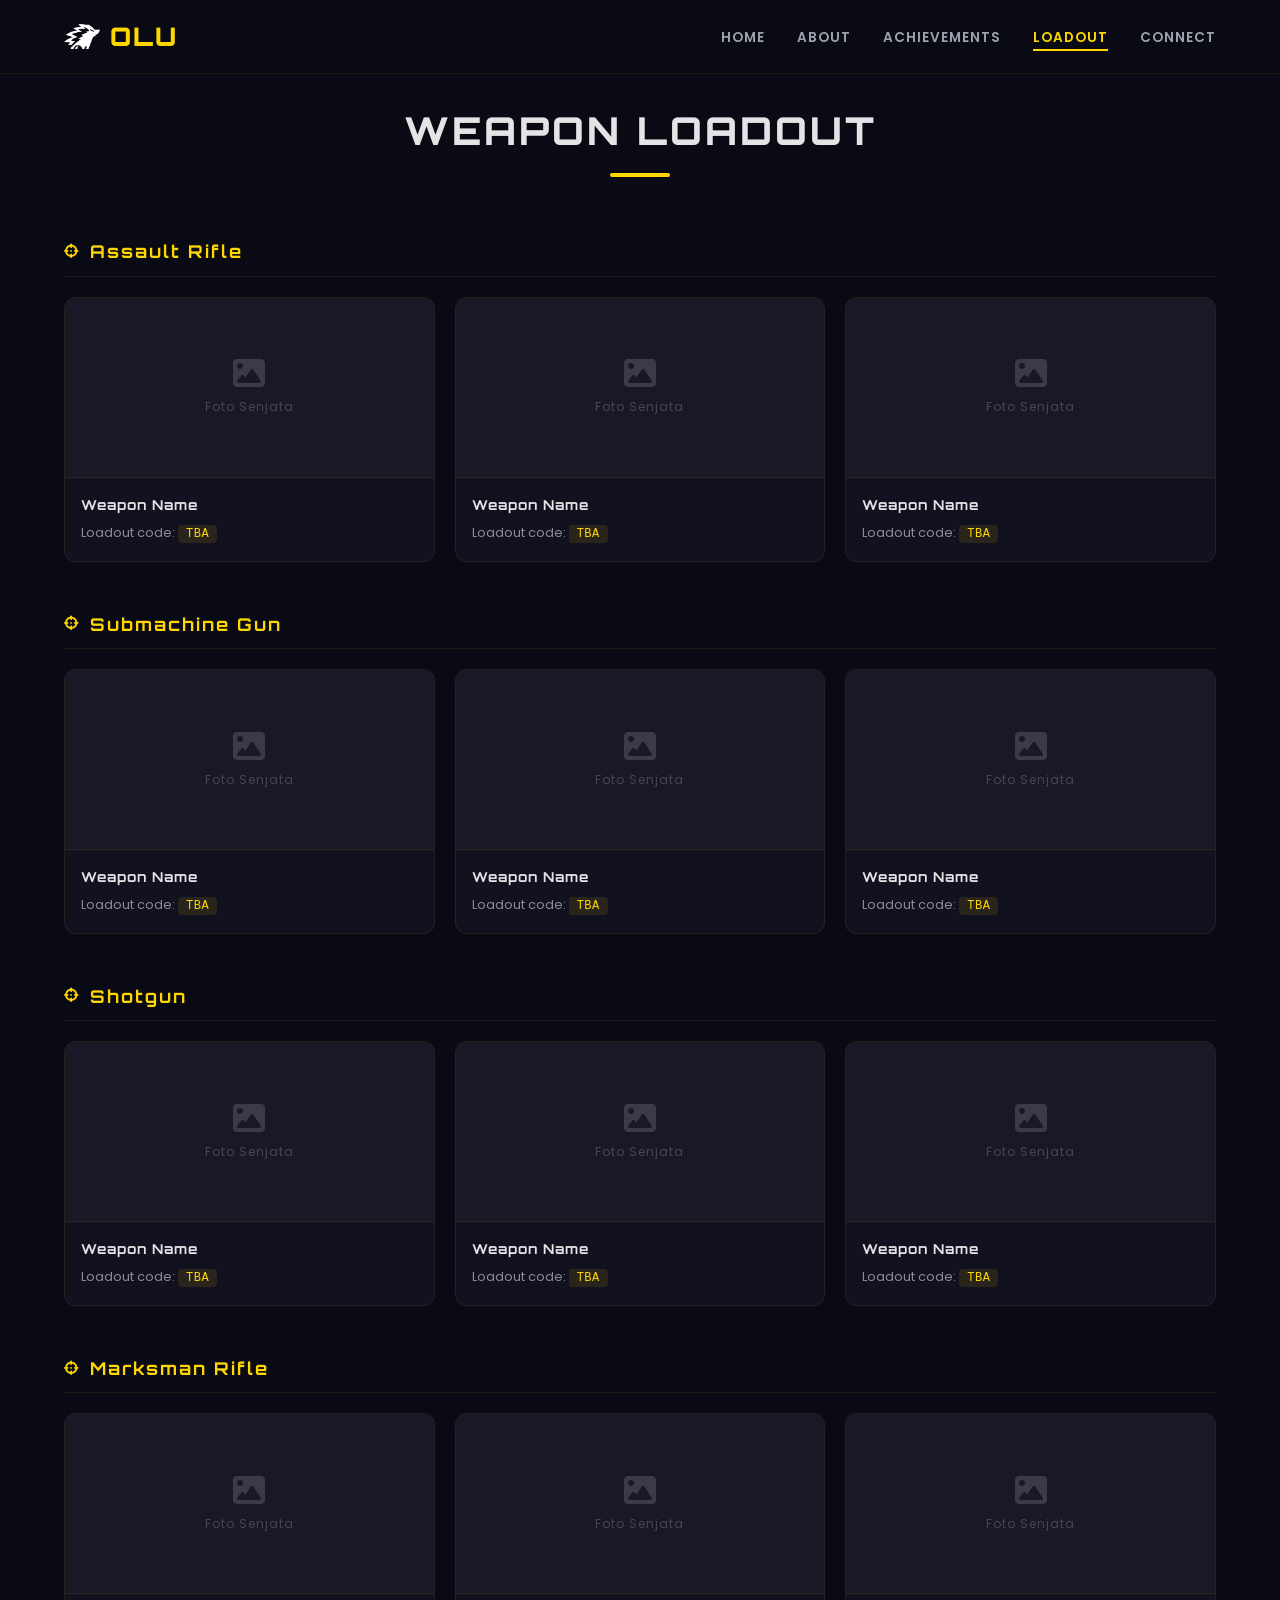
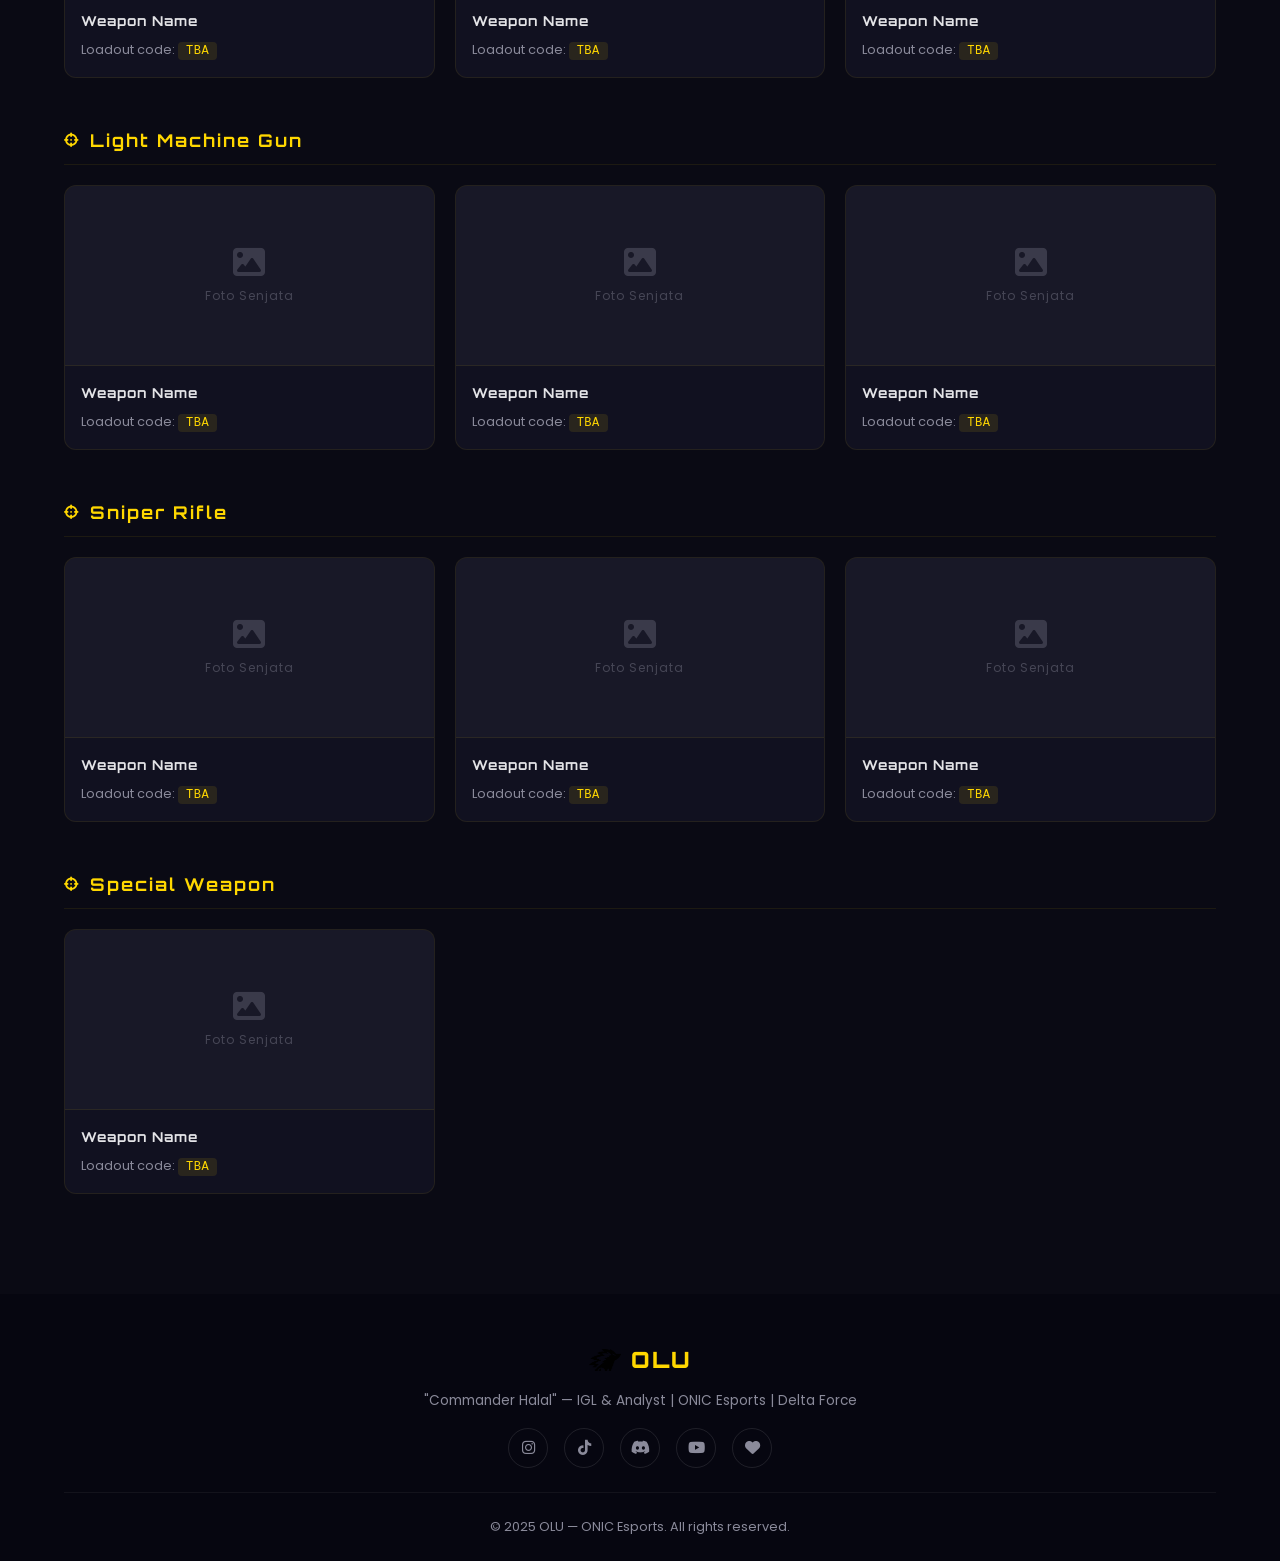
==== loadout.html @ 9ab3278d "refactor: split single-page into multi-page website - index.html: Home (hero section only) - about.h" ====
<!DOCTYPE html>
<html lang="id">
<head>
    <meta charset="UTF-8">
    <meta name="viewport" content="width=device-width, initial-scale=1.0">
    <title>Weapon Loadout — OLU | ONIC Esports</title>
    <meta name="description" content="Weapon loadout dan setup senjata OLU — Pro Player Delta Force dari ONIC Esports.">
    <link rel="preconnect" href="https://fonts.googleapis.com">
    <link rel="preconnect" href="https://fonts.gstatic.com" crossorigin>
    <link href="https://fonts.googleapis.com/css2?family=Poppins:wght@300;400;500;600;700;800;900&family=Orbitron:wght@400;500;600;700;800;900&display=swap" rel="stylesheet">
    <link rel="stylesheet" href="https://cdnjs.cloudflare.com/ajax/libs/font-awesome/6.5.1/css/all.min.css">
    <link rel="stylesheet" href="style.css">
</head>
<body>

    <!-- Navigation -->
    <nav class="navbar scrolled" id="navbar">
        <div class="nav-container">
            <a href="index.html" class="nav-logo">
                <img src="assets/onic-logo.png" alt="ONIC" class="nav-logo-img">
                <span class="logo-text">OLU</span>
            </a>
            <ul class="nav-links" id="navLinks">
                <li><a href="index.html">HOME</a></li>
                <li><a href="about.html">ABOUT</a></li>
                <li><a href="achievements.html">ACHIEVEMENTS</a></li>
                <li><a href="loadout.html" class="active">LOADOUT</a></li>
                <li><a href="connect.html">CONNECT</a></li>
            </ul>
            <button class="nav-toggle" id="navToggle" aria-label="Toggle menu">
                <i class="fas fa-bars"></i>
            </button>
        </div>
    </nav>

    <!-- Particle Background -->
    <canvas id="particles"></canvas>

    <!-- Loadout Section -->
    <section class="section-light page-section" id="loadout">
        <div class="container">
            <div class="section-header">
                <h2>WEAPON LOADOUT</h2>
                <div class="section-line"></div>
            </div>

            <!-- Assault Rifle -->
            <div class="loadout-category">
                <h3 class="category-title"><i class="fas fa-crosshairs"></i> Assault Rifle</h3>
                <div class="loadout-grid">
                    <div class="weapon-card">
                        <div class="weapon-img-placeholder"><i class="fas fa-image"></i><span>Foto Senjata</span></div>
                        <div class="weapon-info">
                            <h4>Weapon Name</h4>
                            <p class="weapon-code">Loadout code: <code>TBA</code></p>
                        </div>
                    </div>
                    <div class="weapon-card">
                        <div class="weapon-img-placeholder"><i class="fas fa-image"></i><span>Foto Senjata</span></div>
                        <div class="weapon-info">
                            <h4>Weapon Name</h4>
                            <p class="weapon-code">Loadout code: <code>TBA</code></p>
                        </div>
                    </div>
                    <div class="weapon-card">
                        <div class="weapon-img-placeholder"><i class="fas fa-image"></i><span>Foto Senjata</span></div>
                        <div class="weapon-info">
                            <h4>Weapon Name</h4>
                            <p class="weapon-code">Loadout code: <code>TBA</code></p>
                        </div>
                    </div>
                </div>
            </div>

            <!-- Submachine Gun -->
            <div class="loadout-category">
                <h3 class="category-title"><i class="fas fa-crosshairs"></i> Submachine Gun</h3>
                <div class="loadout-grid">
                    <div class="weapon-card">
                        <div class="weapon-img-placeholder"><i class="fas fa-image"></i><span>Foto Senjata</span></div>
                        <div class="weapon-info">
                            <h4>Weapon Name</h4>
                            <p class="weapon-code">Loadout code: <code>TBA</code></p>
                        </div>
                    </div>
                    <div class="weapon-card">
                        <div class="weapon-img-placeholder"><i class="fas fa-image"></i><span>Foto Senjata</span></div>
                        <div class="weapon-info">
                            <h4>Weapon Name</h4>
                            <p class="weapon-code">Loadout code: <code>TBA</code></p>
                        </div>
                    </div>
                    <div class="weapon-card">
                        <div class="weapon-img-placeholder"><i class="fas fa-image"></i><span>Foto Senjata</span></div>
                        <div class="weapon-info">
                            <h4>Weapon Name</h4>
                            <p class="weapon-code">Loadout code: <code>TBA</code></p>
                        </div>
                    </div>
                </div>
            </div>

            <!-- Shotgun -->
            <div class="loadout-category">
                <h3 class="category-title"><i class="fas fa-crosshairs"></i> Shotgun</h3>
                <div class="loadout-grid">
                    <div class="weapon-card">
                        <div class="weapon-img-placeholder"><i class="fas fa-image"></i><span>Foto Senjata</span></div>
                        <div class="weapon-info">
                            <h4>Weapon Name</h4>
                            <p class="weapon-code">Loadout code: <code>TBA</code></p>
                        </div>
                    </div>
                    <div class="weapon-card">
                        <div class="weapon-img-placeholder"><i class="fas fa-image"></i><span>Foto Senjata</span></div>
                        <div class="weapon-info">
                            <h4>Weapon Name</h4>
                            <p class="weapon-code">Loadout code: <code>TBA</code></p>
                        </div>
                    </div>
                    <div class="weapon-card">
                        <div class="weapon-img-placeholder"><i class="fas fa-image"></i><span>Foto Senjata</span></div>
                        <div class="weapon-info">
                            <h4>Weapon Name</h4>
                            <p class="weapon-code">Loadout code: <code>TBA</code></p>
                        </div>
                    </div>
                </div>
            </div>

            <!-- Marksman Rifle -->
            <div class="loadout-category">
                <h3 class="category-title"><i class="fas fa-crosshairs"></i> Marksman Rifle</h3>
                <div class="loadout-grid">
                    <div class="weapon-card">
                        <div class="weapon-img-placeholder"><i class="fas fa-image"></i><span>Foto Senjata</span></div>
                        <div class="weapon-info">
                            <h4>Weapon Name</h4>
                            <p class="weapon-code">Loadout code: <code>TBA</code></p>
                        </div>
                    </div>
                    <div class="weapon-card">
                        <div class="weapon-img-placeholder"><i class="fas fa-image"></i><span>Foto Senjata</span></div>
                        <div class="weapon-info">
                            <h4>Weapon Name</h4>
                            <p class="weapon-code">Loadout code: <code>TBA</code></p>
                        </div>
                    </div>
                    <div class="weapon-card">
                        <div class="weapon-img-placeholder"><i class="fas fa-image"></i><span>Foto Senjata</span></div>
                        <div class="weapon-info">
                            <h4>Weapon Name</h4>
                            <p class="weapon-code">Loadout code: <code>TBA</code></p>
                        </div>
                    </div>
                </div>
            </div>

            <!-- Light Machine Gun -->
            <div class="loadout-category">
                <h3 class="category-title"><i class="fas fa-crosshairs"></i> Light Machine Gun</h3>
                <div class="loadout-grid">
                    <div class="weapon-card">
                        <div class="weapon-img-placeholder"><i class="fas fa-image"></i><span>Foto Senjata</span></div>
                        <div class="weapon-info">
                            <h4>Weapon Name</h4>
                            <p class="weapon-code">Loadout code: <code>TBA</code></p>
                        </div>
                    </div>
                    <div class="weapon-card">
                        <div class="weapon-img-placeholder"><i class="fas fa-image"></i><span>Foto Senjata</span></div>
                        <div class="weapon-info">
                            <h4>Weapon Name</h4>
                            <p class="weapon-code">Loadout code: <code>TBA</code></p>
                        </div>
                    </div>
                    <div class="weapon-card">
                        <div class="weapon-img-placeholder"><i class="fas fa-image"></i><span>Foto Senjata</span></div>
                        <div class="weapon-info">
                            <h4>Weapon Name</h4>
                            <p class="weapon-code">Loadout code: <code>TBA</code></p>
                        </div>
                    </div>
                </div>
            </div>

            <!-- Sniper Rifle -->
            <div class="loadout-category">
                <h3 class="category-title"><i class="fas fa-crosshairs"></i> Sniper Rifle</h3>
                <div class="loadout-grid">
                    <div class="weapon-card">
                        <div class="weapon-img-placeholder"><i class="fas fa-image"></i><span>Foto Senjata</span></div>
                        <div class="weapon-info">
                            <h4>Weapon Name</h4>
                            <p class="weapon-code">Loadout code: <code>TBA</code></p>
                        </div>
                    </div>
                    <div class="weapon-card">
                        <div class="weapon-img-placeholder"><i class="fas fa-image"></i><span>Foto Senjata</span></div>
                        <div class="weapon-info">
                            <h4>Weapon Name</h4>
                            <p class="weapon-code">Loadout code: <code>TBA</code></p>
                        </div>
                    </div>
                    <div class="weapon-card">
                        <div class="weapon-img-placeholder"><i class="fas fa-image"></i><span>Foto Senjata</span></div>
                        <div class="weapon-info">
                            <h4>Weapon Name</h4>
                            <p class="weapon-code">Loadout code: <code>TBA</code></p>
                        </div>
                    </div>
                </div>
            </div>

            <!-- Special Weapon -->
            <div class="loadout-category">
                <h3 class="category-title"><i class="fas fa-crosshairs"></i> Special Weapon</h3>
                <div class="loadout-grid">
                    <div class="weapon-card">
                        <div class="weapon-img-placeholder"><i class="fas fa-image"></i><span>Foto Senjata</span></div>
                        <div class="weapon-info">
                            <h4>Weapon Name</h4>
                            <p class="weapon-code">Loadout code: <code>TBA</code></p>
                        </div>
                    </div>
                    <div class="weapon-card">
                        <div class="weapon-img-placeholder"><i class="fas fa-image"></i><span>Foto Senjata</span></div>
                        <div class="weapon-info">
                            <h4>Weapon Name</h4>
                            <p class="weapon-code">Loadout code: <code>TBA</code></p>
                        </div>
                    </div>
                    <div class="weapon-card">
                        <div class="weapon-img-placeholder"><i class="fas fa-image"></i><span>Foto Senjata</span></div>
                        <div class="weapon-info">
                            <h4>Weapon Name</h4>
                            <p class="weapon-code">Loadout code: <code>TBA</code></p>
                        </div>
                    </div>
                </div>
            </div>

        </div>
    </section>

    <!-- Footer -->
    <footer class="footer">
        <div class="container">
            <div class="footer-content">
                <div class="footer-logo">
                    <img src="assets/onic-logo.png" alt="ONIC" class="footer-logo-img">
                    <span>OLU</span>
                </div>
                <p>"Commander Halal" &mdash; IGL & Analyst | ONIC Esports | Delta Force</p>
                <div class="footer-socials">
                    <a href="https://www.instagram.com/itzzzolu?utm_source=ig_web_button_share_sheet&igsh=ZDNlZDc0MzIxNw==" target="_blank" aria-label="Instagram"><i class="fab fa-instagram"></i></a>
                    <a href="https://www.tiktok.com/@itzzzolu?is_from_webapp=1&sender_device=pc" target="_blank" aria-label="TikTok"><i class="fab fa-tiktok"></i></a>
                    <a href="https://discord.com/invite/6esqP75z" target="_blank" aria-label="Discord"><i class="fab fa-discord"></i></a>
                    <a href="https://www.youtube.com/@itzzzOLu" target="_blank" aria-label="YouTube"><i class="fab fa-youtube"></i></a>
                    <a href="https://saweria.co/ItzzzOLU" target="_blank" aria-label="Saweria"><i class="fas fa-heart"></i></a>
                </div>
            </div>
            <div class="footer-bottom">
                <p>&copy; 2025 OLU — ONIC Esports. All rights reserved.</p>
            </div>
        </div>
    </footer>

    <script src="script.js"></script>
</body>
</html>
---- style.css ----
/* ============================================
   OLU — Pro Player Profile Website
   Theme: ONIC Esports (Rubrash-style layout)
   ============================================ */

:root {
    --primary: #FFD700;
    --primary-dark: #DAA520;
    --secondary: #FFA500;
    --dark: #0a0a14;
    --darker: #060610;
    --dark-card: #111120;
    --dark-card-hover: #16162a;
    --light: #0e0e1a;
    --white: #e4e4e7;
    --text-dark: #e4e4e7;
    --text-light: #e4e4e7;
    --text-muted: #9ca3af;
    --text-muted-light: #8a8a9a;
    --border-subtle: rgba(255, 215, 0, 0.08);
}

* {
    margin: 0;
    padding: 0;
    box-sizing: border-box;
}

html {
    scroll-behavior: smooth;
    scroll-padding-top: 70px;
}

body {
    font-family: 'Poppins', sans-serif;
    color: var(--text-dark);
    overflow-x: hidden;
    line-height: 1.6;
    background: var(--dark);
}

/* Particle Canvas */
#particles {
    position: fixed;
    top: 0;
    left: 0;
    width: 100%;
    height: 100%;
    z-index: 0;
    pointer-events: none;
}

a {
    text-decoration: none;
    color: inherit;
}

.container {
    max-width: 1200px;
    margin: 0 auto;
    padding: 0 24px;
}

.text-primary {
    color: var(--primary);
}

/* ============================================
   Navbar
   ============================================ */
.navbar {
    position: fixed;
    top: 0;
    left: 0;
    width: 100%;
    z-index: 1000;
    padding: 16px 0;
    background: rgba(10, 10, 20, 0.9);
    backdrop-filter: blur(10px);
    border-bottom: 1px solid var(--border-subtle);
    transition: all 0.3s ease;
}

.navbar.scrolled {
    padding: 10px 0;
    box-shadow: 0 2px 20px rgba(0,0,0,0.4);
}

.nav-container {
    max-width: 1200px;
    margin: 0 auto;
    padding: 0 24px;
    display: flex;
    align-items: center;
    justify-content: space-between;
}

.nav-logo {
    display: flex;
    align-items: center;
    gap: 10px;
}

.nav-logo-img {
    width: 36px;
    height: 36px;
    object-fit: contain;
    filter: brightness(5) invert(1) hue-rotate(180deg);
}

.logo-text {
    font-family: 'Orbitron', sans-serif;
    font-size: 1.6rem;
    font-weight: 900;
    color: var(--primary);
    letter-spacing: 2px;
}

.nav-links {
    display: flex;
    list-style: none;
    gap: 32px;
}

.nav-links a {
    font-size: 0.85rem;
    font-weight: 600;
    color: var(--text-muted);
    letter-spacing: 1px;
    transition: color 0.3s ease;
    position: relative;
    padding-bottom: 4px;
}

.nav-links a::after {
    content: '';
    position: absolute;
    bottom: 0;
    left: 0;
    width: 0;
    height: 2px;
    background: var(--primary);
    transition: width 0.3s ease;
}

.nav-links a:hover,
.nav-links a.active {
    color: var(--primary);
}

.nav-links a:hover::after,
.nav-links a.active::after {
    width: 100%;
}

.nav-toggle {
    display: none;
    background: none;
    border: none;
    font-size: 1.4rem;
    color: var(--text-light);
    cursor: pointer;
}

/* Page section top padding for non-hero pages */
.page-section {
    padding-top: 100px !important;
    min-height: calc(100vh - 200px);
}

/* ============================================
   Hero Section (Rubrash-style)
   ============================================ */
.hero {
    position: relative;
    min-height: 100vh;
    background: transparent;
    overflow: hidden;
    display: flex;
    align-items: center;
    z-index: 1;
}

.hero-inner {
    max-width: 1200px;
    margin: 0 auto;
    padding: 100px 24px 60px;
    display: flex;
    align-items: center;
    justify-content: space-between;
    gap: 40px;
    position: relative;
    z-index: 1;
    width: 100%;
}

.hero-text {
    flex: 1;
    max-width: 580px;
}

.hero-logos {
    display: flex;
    align-items: center;
    gap: 12px;
    margin-bottom: 24px;
}

.hero-logo-small {
    height: 44px;
    width: auto;
    object-fit: contain;
}

.hero-logo-small.onic {
    filter: brightness(3) drop-shadow(0 0 10px rgba(255, 215, 0, 0.5));
}

.hero-logo-small.df {
    filter: hue-rotate(90deg) brightness(1.3) drop-shadow(0 0 8px rgba(0, 255, 100, 0.3));
}

.hero-logo-x {
    font-size: 1.2rem;
    font-weight: 300;
    color: var(--text-muted);
}

.hero-text h1 {
    font-size: clamp(2.5rem, 5vw, 4rem);
    font-weight: 800;
    color: var(--text-light);
    line-height: 1.1;
    margin-bottom: 8px;
}

.hero-text h2 {
    font-size: clamp(1.2rem, 2.5vw, 1.8rem);
    font-weight: 500;
    color: var(--text-muted);
    margin-bottom: 16px;
    min-height: 2.4rem;
}

.cursor {
    animation: blink 0.7s infinite;
    color: var(--primary);
    font-weight: 300;
}

@keyframes blink {
    0%, 100% { opacity: 1; }
    50% { opacity: 0; }
}

.hero-tagline {
    font-size: 1rem;
    color: var(--text-muted);
    margin-bottom: 32px;
    font-style: italic;
}

.hero-buttons {
    display: flex;
    gap: 16px;
    flex-wrap: wrap;
}

.btn {
    font-family: 'Poppins', sans-serif;
    font-size: 0.85rem;
    font-weight: 600;
    letter-spacing: 1.5px;
    padding: 14px 32px;
    border-radius: 50px;
    cursor: pointer;
    transition: all 0.3s ease;
    border: 2px solid transparent;
    display: inline-flex;
    align-items: center;
    gap: 8px;
}

.btn-primary {
    background: var(--primary);
    color: var(--dark);
    border-color: var(--primary);
}

.btn-primary:hover {
    background: transparent;
    border-color: var(--primary);
    color: var(--primary);
    transform: translateY(-2px);
    box-shadow: 0 8px 25px rgba(255, 215, 0, 0.2);
}

.btn-outline {
    background: transparent;
    color: var(--text-light);
    border-color: rgba(255,255,255,0.2);
}

.btn-outline:hover {
    background: var(--primary);
    color: var(--dark);
    border-color: var(--primary);
    transform: translateY(-2px);
}

.hero-image {
    flex: 1;
    max-width: 500px;
    position: relative;
}

.hero-image img {
    width: 100%;
    height: auto;
    border-radius: 20px;
    box-shadow: 0 20px 60px rgba(0,0,0,0.5);
    object-fit: cover;
    border: 1px solid var(--border-subtle);
}

.hero-image.no-frame img {
    border-radius: 0;
    box-shadow: none;
    border: none;
    filter: drop-shadow(0 10px 30px rgba(0,0,0,0.5));
}

/* ============================================
   Section Headers
   ============================================ */
.section-header {
    text-align: center;
    margin-bottom: 60px;
}

.section-header h2 {
    font-family: 'Orbitron', sans-serif;
    font-size: clamp(1.8rem, 3vw, 2.5rem);
    font-weight: 800;
    letter-spacing: 3px;
    margin-bottom: 12px;
}

.section-header.light h2 {
    color: var(--text-light);
}

.section-line {
    width: 60px;
    height: 4px;
    background: var(--primary);
    margin: 0 auto;
    border-radius: 2px;
}

/* ============================================
   About Section (Rubrash-style)
   ============================================ */
.section-dark {
    background: var(--darker);
    padding: 100px 0;
    color: var(--text-light);
    position: relative;
    z-index: 1;
}

.about-container {
    display: flex;
    align-items: center;
    gap: 60px;
}

.about-left {
    flex: 0 0 420px;
}

.about-photo-card {
    position: relative;
    border-radius: 16px;
    overflow: hidden;
    box-shadow: 0 20px 50px rgba(0,0,0,0.3);
}

.about-photo {
    width: 100%;
    height: 380px;
    object-fit: contain;
    display: block;
    background: linear-gradient(180deg, rgba(255, 215, 0, 0.05) 0%, transparent 60%);
    transition: transform 0.5s ease;
}

.about-photo-card:hover .about-photo {
    transform: scale(1.03);
}

.skills-overlay {
    background: rgba(15, 15, 26, 0.95);
    padding: 24px;
}

.skills-overlay h3 {
    font-family: 'Orbitron', sans-serif;
    font-size: 0.9rem;
    font-weight: 700;
    letter-spacing: 3px;
    color: var(--primary);
    margin-bottom: 20px;
}

.skill-item {
    margin-bottom: 14px;
}

.skill-item:last-child {
    margin-bottom: 0;
}

.skill-info {
    display: flex;
    justify-content: space-between;
    margin-bottom: 6px;
}

.skill-info span {
    font-size: 0.75rem;
    font-weight: 600;
    letter-spacing: 1px;
    color: var(--text-muted-light);
}

.skill-bar {
    width: 100%;
    height: 6px;
    background: rgba(255,255,255,0.1);
    border-radius: 3px;
    overflow: hidden;
}

.skill-fill {
    height: 100%;
    background: linear-gradient(90deg, var(--primary), var(--secondary));
    border-radius: 3px;
    width: 0;
    transition: width 1.5s ease;
}

.about-right {
    flex: 1;
}

.about-right h2 {
    font-family: 'Orbitron', sans-serif;
    font-size: 2.2rem;
    font-weight: 800;
    letter-spacing: 3px;
    color: var(--white);
    margin-bottom: 8px;
}

.about-right h3 {
    font-size: 1.1rem;
    font-weight: 500;
    color: var(--text-muted-light);
    margin-bottom: 24px;
}

.about-right p {
    font-size: 0.95rem;
    line-height: 1.8;
    color: var(--text-muted-light);
    margin-bottom: 16px;
}

.about-buttons {
    display: flex;
    gap: 16px;
    margin-top: 28px;
    flex-wrap: wrap;
}

.section-dark .btn-primary {
    background: var(--primary);
    color: var(--dark);
    border-color: var(--primary);
}

.section-dark .btn-primary:hover {
    background: transparent;
    color: var(--primary);
    border-color: var(--primary);
}

.section-dark .btn-outline {
    color: var(--text-light);
    border-color: var(--text-muted-light);
}

.section-dark .btn-outline:hover {
    background: var(--primary);
    color: var(--dark);
    border-color: var(--primary);
}

/* ============================================
   Achievements Section
   ============================================ */
.section-light {
    background: var(--dark);
    padding: 100px 0;
    color: var(--text-light);
    position: relative;
    z-index: 1;
}

.achievements-grid {
    display: grid;
    grid-template-columns: repeat(3, 1fr);
    gap: 30px;
}

.achievement-card {
    background: var(--dark-card);
    border: 1px solid var(--border-subtle);
    border-radius: 16px;
    padding: 40px 30px;
    text-align: center;
    box-shadow: 0 5px 30px rgba(0,0,0,0.2);
    transition: all 0.3s ease;
    position: relative;
    overflow: hidden;
}

.achievement-card::before {
    content: '';
    position: absolute;
    top: 0;
    left: 0;
    width: 100%;
    height: 4px;
    background: linear-gradient(90deg, var(--primary), var(--secondary));
    transform: scaleX(0);
    transition: transform 0.3s ease;
}

.achievement-card:hover::before {
    transform: scaleX(1);
}

.achievement-card:hover {
    transform: translateY(-8px);
    box-shadow: 0 15px 40px rgba(255, 215, 0, 0.08);
    border-color: rgba(255, 215, 0, 0.2);
}

.achievement-icon {
    width: 60px;
    height: 60px;
    display: flex;
    align-items: center;
    justify-content: center;
    background: rgba(255, 215, 0, 0.1);
    border-radius: 50%;
    margin: 0 auto 16px;
    font-size: 1.4rem;
    color: var(--primary-dark);
}

.achievement-badge {
    display: inline-block;
    font-size: 0.7rem;
    font-weight: 700;
    letter-spacing: 2px;
    padding: 4px 16px;
    border-radius: 50px;
    background: rgba(255, 215, 0, 0.15);
    color: var(--primary-dark);
    margin-bottom: 12px;
}

.achievement-badge.s2 {
    background: rgba(255, 165, 0, 0.15);
    color: #e67e22;
}

.achievement-badge.team {
    background: rgba(255, 215, 0, 0.08);
    color: var(--primary);
}

.achievement-card h3 {
    font-family: 'Orbitron', sans-serif;
    font-size: 1rem;
    font-weight: 700;
    letter-spacing: 2px;
    margin-bottom: 10px;
    color: var(--text-light);
}

.achievement-rank {
    font-family: 'Orbitron', sans-serif;
    font-size: 3.5rem;
    font-weight: 900;
    color: var(--primary-dark);
    line-height: 1;
    margin-bottom: 12px;
}

.achievement-rank sup {
    font-size: 1rem;
}

.achievement-team-logo {
    width: 70px;
    height: 70px;
    margin: 0 auto 12px;
}

.achievement-team-logo img {
    width: 100%;
    height: 100%;
    object-fit: contain;
}

.achievement-card p {
    font-size: 0.9rem;
    color: var(--text-muted-light);
    line-height: 1.6;
}

/* ============================================
   Role Section
   ============================================ */
.role-grid {
    display: grid;
    grid-template-columns: 1fr 1fr;
    gap: 30px;
}

.role-card {
    background: rgba(255,255,255,0.04);
    border: 1px solid rgba(255,255,255,0.08);
    border-radius: 16px;
    padding: 40px 32px;
    text-align: center;
    transition: all 0.3s ease;
}

.role-card:hover {
    border-color: rgba(255, 215, 0, 0.3);
    background: rgba(255, 215, 0, 0.04);
    transform: translateY(-6px);
}

.role-icon {
    width: 70px;
    height: 70px;
    display: flex;
    align-items: center;
    justify-content: center;
    background: rgba(255, 215, 0, 0.1);
    border-radius: 50%;
    margin: 0 auto 20px;
    font-size: 1.6rem;
    color: var(--primary);
}

.role-card h3 {
    font-family: 'Orbitron', sans-serif;
    font-size: 1.4rem;
    font-weight: 800;
    letter-spacing: 3px;
    color: var(--white);
    margin-bottom: 4px;
}

.role-subtitle {
    display: block;
    font-size: 0.8rem;
    font-weight: 600;
    color: var(--primary);
    letter-spacing: 2px;
    text-transform: uppercase;
    margin-bottom: 16px;
}

.role-card p {
    font-size: 0.95rem;
    color: var(--text-muted-light);
    line-height: 1.7;
    margin-bottom: 20px;
}

.role-tags {
    display: flex;
    flex-wrap: wrap;
    gap: 8px;
    justify-content: center;
}

.role-tags span {
    font-size: 0.75rem;
    font-weight: 600;
    letter-spacing: 1px;
    text-transform: uppercase;
    padding: 6px 16px;
    border-radius: 50px;
    border: 1px solid rgba(255,255,255,0.1);
    color: var(--text-muted-light);
    transition: all 0.3s ease;
}

.role-card:hover .role-tags span {
    border-color: rgba(255, 215, 0, 0.2);
    color: var(--primary);
}

/* ============================================
   Social Section
   ============================================ */
.socials-grid {
    display: grid;
    grid-template-columns: repeat(5, 1fr);
    gap: 20px;
}

.social-card {
    background: var(--dark-card);
    border: 1px solid var(--border-subtle);
    border-radius: 16px;
    padding: 36px 16px;
    text-align: center;
    box-shadow: 0 5px 20px rgba(0,0,0,0.2);
    transition: all 0.3s ease;
}

.social-card:hover {
    transform: translateY(-8px);
    box-shadow: 0 15px 40px rgba(255, 215, 0, 0.08);
    border-color: rgba(255, 215, 0, 0.2);
}

.social-card i {
    font-size: 2rem;
    margin-bottom: 12px;
    display: block;
}

.social-card:nth-child(1) i { color: #e4405f; }
.social-card:nth-child(2) i { color: #e4e4e7; }
.social-card:nth-child(3) i { color: #5865F2; }
.social-card:nth-child(4) i { color: #FF0000; }
.social-card:nth-child(5) i { color: #f59e0b; }

.social-card h3 {
    font-size: 0.85rem;
    font-weight: 700;
    letter-spacing: 1px;
    color: var(--text-light);
    margin-bottom: 4px;
}

.social-card p {
    font-size: 0.8rem;
    color: var(--text-muted);
}

/* ============================================
   Loadout Section
   ============================================ */
.loadout-category {
    margin-bottom: 48px;
}

.loadout-category:last-child {
    margin-bottom: 0;
}

.category-title {
    font-family: 'Orbitron', sans-serif;
    font-size: 1.1rem;
    font-weight: 700;
    letter-spacing: 2px;
    color: var(--primary);
    margin-bottom: 20px;
    display: flex;
    align-items: center;
    gap: 10px;
    padding-bottom: 10px;
    border-bottom: 1px solid var(--border-subtle);
}

.category-title i {
    font-size: 0.9rem;
}

.loadout-grid {
    display: grid;
    grid-template-columns: repeat(3, 1fr);
    gap: 20px;
}

.weapon-card {
    background: var(--dark-card);
    border: 1px solid var(--border-subtle);
    border-radius: 12px;
    overflow: hidden;
    transition: all 0.3s ease;
}

.weapon-card:hover {
    border-color: rgba(255, 215, 0, 0.25);
    transform: translateY(-4px);
    box-shadow: 0 10px 30px rgba(255, 215, 0, 0.06);
}

.weapon-img-placeholder {
    width: 100%;
    height: 180px;
    background: rgba(255, 255, 255, 0.03);
    display: flex;
    flex-direction: column;
    align-items: center;
    justify-content: center;
    gap: 8px;
    color: var(--text-muted-light);
    font-size: 0.8rem;
    border-bottom: 1px solid var(--border-subtle);
}

.weapon-img-placeholder i {
    font-size: 2rem;
    opacity: 0.3;
}

.weapon-img-placeholder span {
    opacity: 0.4;
    font-size: 0.75rem;
    letter-spacing: 1px;
}

.weapon-card img.weapon-img {
    width: 100%;
    height: 180px;
    object-fit: cover;
    border-bottom: 1px solid var(--border-subtle);
}

.weapon-info {
    padding: 16px;
}

.weapon-info h4 {
    font-family: 'Orbitron', sans-serif;
    font-size: 0.85rem;
    font-weight: 700;
    letter-spacing: 1px;
    color: var(--text-light);
    margin-bottom: 8px;
}

.weapon-code {
    font-size: 0.8rem;
    color: var(--text-muted-light);
}

.weapon-code code {
    background: rgba(255, 215, 0, 0.1);
    color: var(--primary);
    padding: 2px 8px;
    border-radius: 4px;
    font-family: 'Courier New', monospace;
    font-size: 0.75rem;
    letter-spacing: 0.5px;
}

/* ============================================
   Footer
   ============================================ */
.footer {
    background: var(--darker);
    padding: 48px 0 24px;
    color: var(--text-muted-light);
    position: relative;
    z-index: 1;
}

.footer-content {
    text-align: center;
    margin-bottom: 24px;
}

.footer-logo {
    display: inline-flex;
    align-items: center;
    gap: 10px;
    margin-bottom: 12px;
}

.footer-logo-img {
    width: 32px;
    height: 32px;
    object-fit: contain;
}

.footer-logo span {
    font-family: 'Orbitron', sans-serif;
    font-size: 1.4rem;
    font-weight: 900;
    color: var(--primary);
    letter-spacing: 2px;
}

.footer-content p {
    font-size: 0.85rem;
    margin-bottom: 16px;
}

.footer-socials {
    display: flex;
    justify-content: center;
    gap: 16px;
}

.footer-socials a {
    width: 40px;
    height: 40px;
    display: flex;
    align-items: center;
    justify-content: center;
    border: 1px solid rgba(255,255,255,0.1);
    border-radius: 50%;
    color: var(--text-muted-light);
    font-size: 0.95rem;
    transition: all 0.3s ease;
}

.footer-socials a:hover {
    border-color: var(--primary);
    color: var(--primary);
    transform: translateY(-3px);
}

.footer-bottom {
    text-align: center;
    padding-top: 24px;
    border-top: 1px solid rgba(255,255,255,0.05);
}

.footer-bottom p {
    font-size: 0.8rem;
    color: var(--text-muted-light);
}

/* ============================================
   Animations
   ============================================ */
@keyframes fadeInUp {
    from { opacity: 0; transform: translateY(30px); }
    to { opacity: 1; transform: translateY(0); }
}

@keyframes fadeInLeft {
    from { opacity: 0; transform: translateX(-30px); }
    to { opacity: 1; transform: translateX(0); }
}

@keyframes fadeInRight {
    from { opacity: 0; transform: translateX(30px); }
    to { opacity: 1; transform: translateX(0); }
}

.hero-text {
    animation: fadeInLeft 1s ease both;
}

.hero-image {
    animation: fadeInRight 1s ease 0.3s both;
}

/* Scroll reveal */
.achievement-card,
.role-card,
.social-card,
.about-photo-card,
.about-right,
.weapon-card {
    opacity: 0;
    transform: translateY(30px);
    transition: opacity 0.6s ease, transform 0.6s ease;
}

.achievement-card.visible,
.role-card.visible,
.social-card.visible,
.about-photo-card.visible,
.about-right.visible,
.weapon-card.visible {
    opacity: 1;
    transform: translateY(0);
}

/* ============================================
   Responsive Design
   ============================================ */
@media (max-width: 1024px) {
    .hero-inner {
        flex-direction: column;
        text-align: center;
        padding-top: 120px;
    }

    .hero-text {
        max-width: 100%;
    }

    .hero-logos {
        justify-content: center;
    }

    .hero-buttons {
        justify-content: center;
    }

    .hero-image {
        max-width: 400px;
    }

    .about-container {
        flex-direction: column;
    }

    .about-left {
        flex: none;
        width: 100%;
        max-width: 450px;
        margin: 0 auto;
    }

    .achievements-grid {
        grid-template-columns: repeat(2, 1fr);
    }

    .socials-grid {
        grid-template-columns: repeat(3, 1fr);
    }

    .loadout-grid {
        grid-template-columns: repeat(2, 1fr);
    }
}

@media (max-width: 768px) {
    .nav-links {
        display: none;
        position: fixed;
        top: 0;
        left: 0;
        width: 100%;
        height: 100vh;
        background: rgba(10, 10, 20, 0.98);
        flex-direction: column;
        justify-content: center;
        align-items: center;
        gap: 28px;
    }

    .nav-links.active {
        display: flex;
    }

    .nav-toggle {
        display: block;
        z-index: 1001;
    }

    .hero-inner {
        padding-top: 110px;
    }

    .hero-text h1 {
        font-size: 2.4rem;
    }

    .achievements-grid {
        grid-template-columns: 1fr;
    }

    .role-grid {
        grid-template-columns: 1fr;
    }

    .socials-grid {
        grid-template-columns: repeat(2, 1fr);
    }

    .loadout-grid {
        grid-template-columns: 1fr;
    }

    .about-left {
        flex: none;
        width: 100%;
    }
}

@media (max-width: 480px) {
    .socials-grid {
        grid-template-columns: 1fr 1fr;
    }

    .hero-buttons {
        flex-direction: column;
        align-items: center;
    }

    .about-buttons {
        flex-direction: column;
        align-items: flex-start;
    }
}
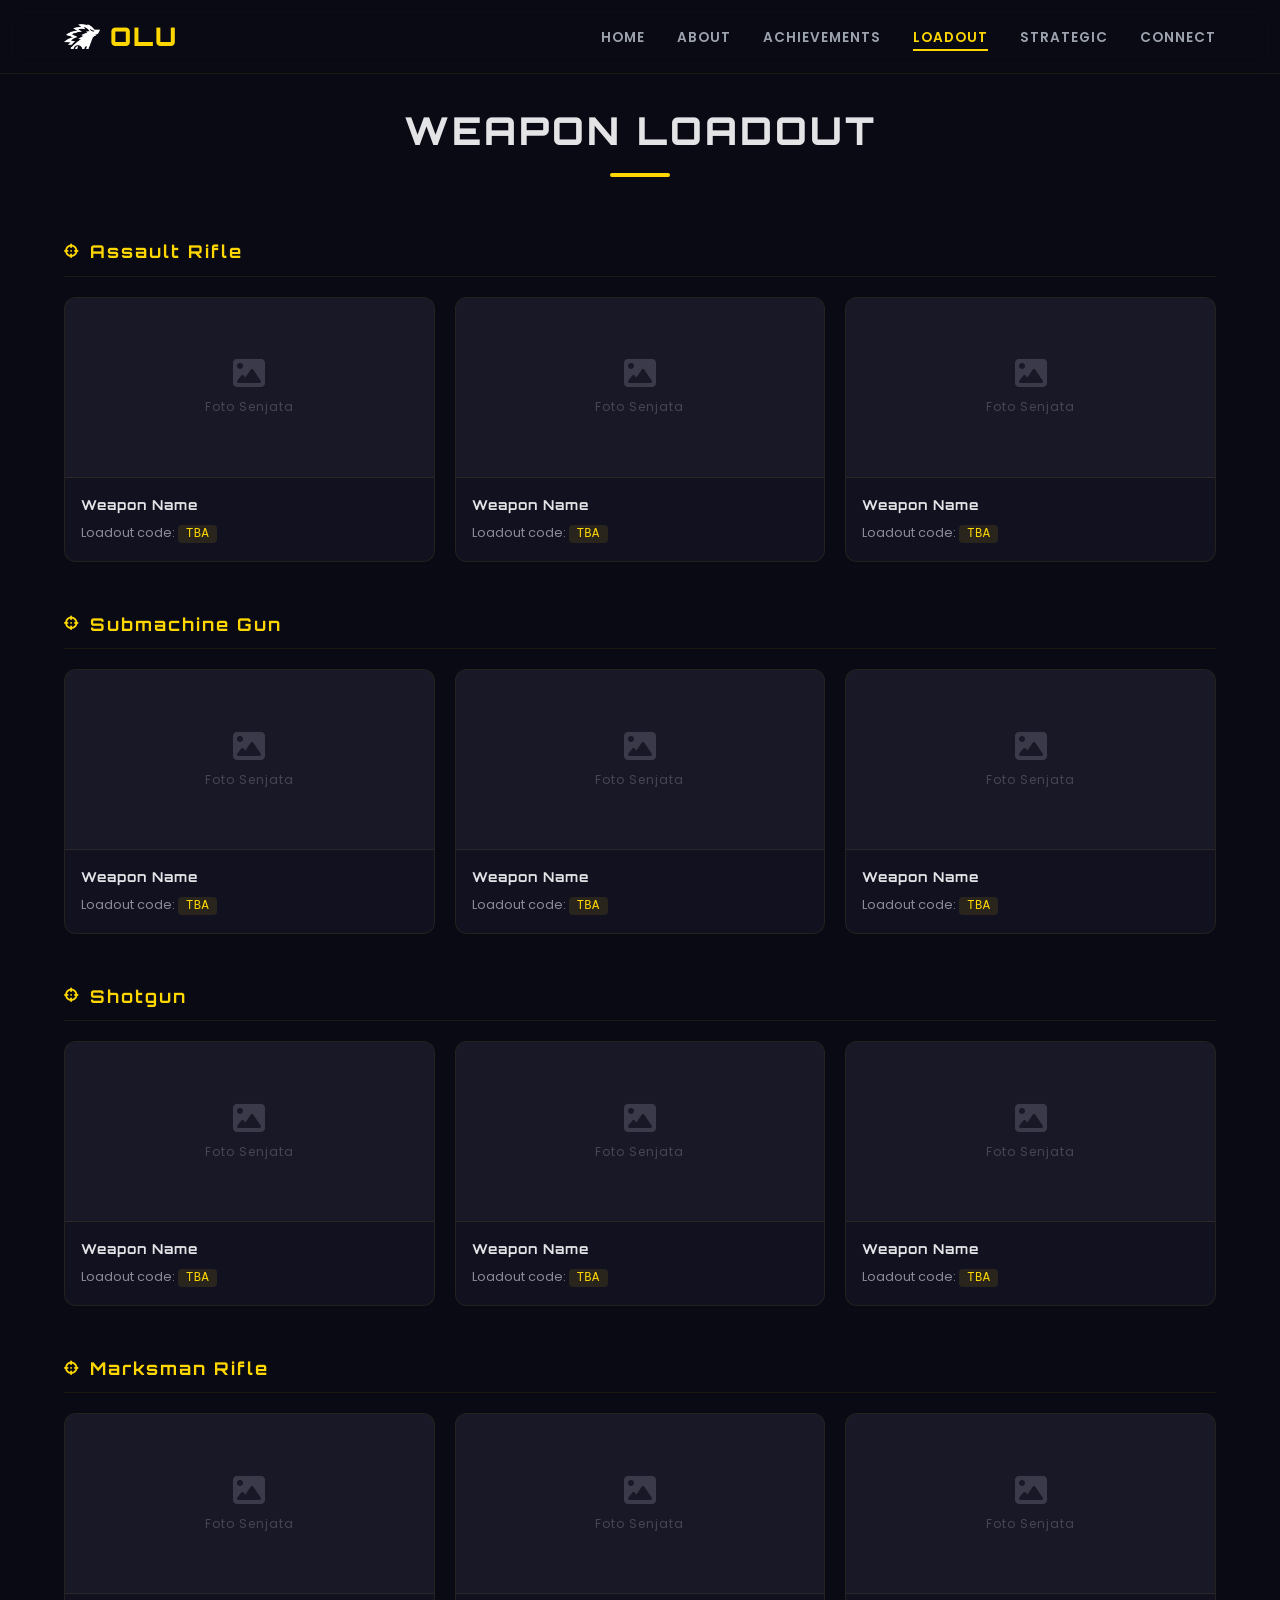
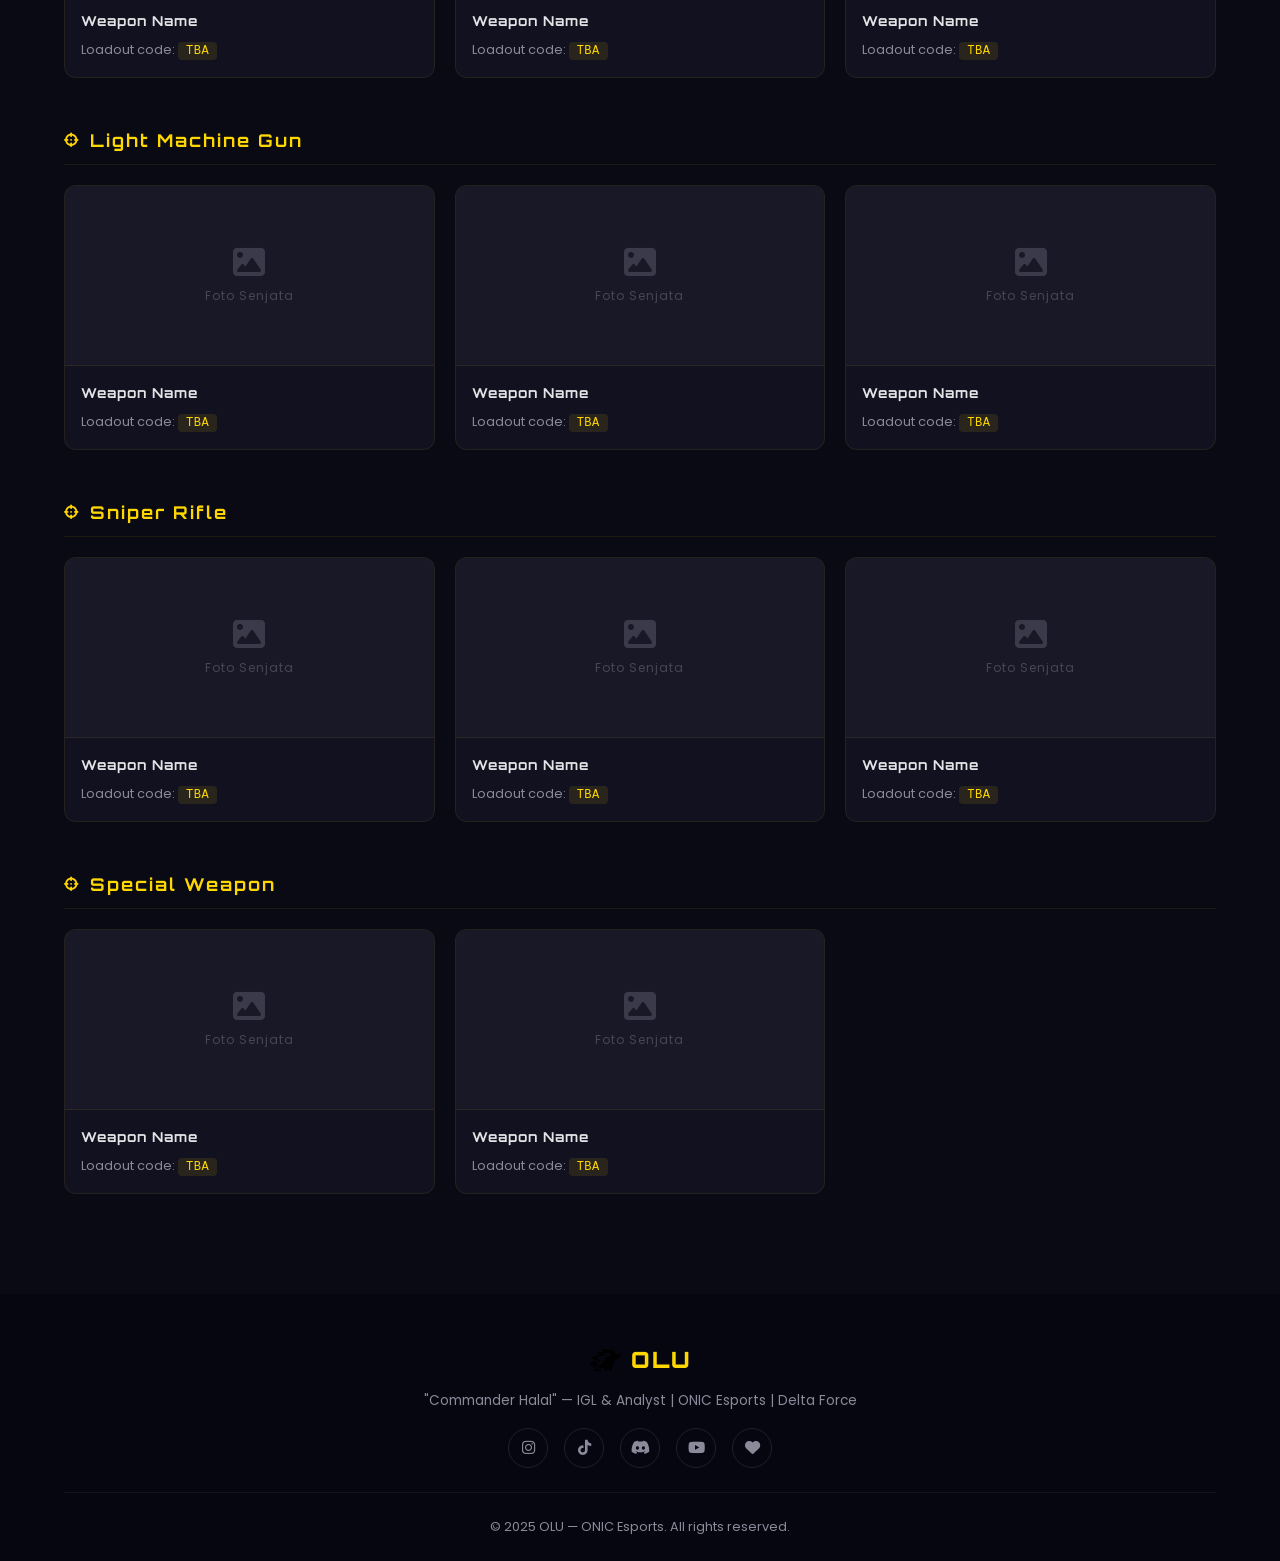
==== commit 1e2678af: "refactor: merge main sections into single page, add strategic coming soon - Home, About, Achievement" ====
--- a/loadout.html
+++ b/loadout.html
@@ -22,10 +22,11 @@
             </a>
             <ul class="nav-links" id="navLinks">
                 <li><a href="index.html">HOME</a></li>
-                <li><a href="about.html">ABOUT</a></li>
-                <li><a href="achievements.html">ACHIEVEMENTS</a></li>
+                <li><a href="index.html#about">ABOUT</a></li>
+                <li><a href="index.html#achievements">ACHIEVEMENTS</a></li>
                 <li><a href="loadout.html" class="active">LOADOUT</a></li>
-                <li><a href="connect.html">CONNECT</a></li>
+                <li><a href="strategic.html">STRATEGIC</a></li>
+                <li><a href="index.html#socials">CONNECT</a></li>
             </ul>
             <button class="nav-toggle" id="navToggle" aria-label="Toggle menu">
                 <i class="fas fa-bars"></i>
--- a/style.css
+++ b/style.css
@@ -323,11 +323,24 @@
     border: 1px solid var(--border-subtle);
 }
 
+.hero-image.no-frame {
+    display: flex;
+    align-items: flex-end;
+    justify-content: center;
+    max-width: 520px;
+    overflow: hidden;
+}
+
 .hero-image.no-frame img {
     border-radius: 0;
     box-shadow: none;
     border: none;
     filter: drop-shadow(0 10px 30px rgba(0,0,0,0.5));
+    width: 110%;
+    max-width: none;
+    object-fit: contain;
+    object-position: top center;
+    max-height: 85vh;
 }
 
 /* ============================================
@@ -877,6 +890,73 @@
     font-family: 'Courier New', monospace;
     font-size: 0.75rem;
     letter-spacing: 0.5px;
+}
+
+/* ============================================
+   Coming Soon Page
+   ============================================ */
+.coming-soon-section {
+    display: flex;
+    align-items: center;
+    justify-content: center;
+    min-height: calc(100vh - 120px);
+}
+
+.coming-soon-container {
+    text-align: center;
+    max-width: 600px;
+    margin: 0 auto;
+}
+
+.coming-soon-icon {
+    font-size: 4rem;
+    color: var(--primary);
+    margin-bottom: 24px;
+    opacity: 0.8;
+}
+
+.coming-soon-title {
+    font-family: 'Orbitron', sans-serif;
+    font-size: clamp(2rem, 5vw, 3.5rem);
+    font-weight: 900;
+    letter-spacing: 4px;
+    color: var(--text-light);
+    margin-bottom: 8px;
+}
+
+.coming-soon-subtitle {
+    font-size: 1rem;
+    color: var(--text-muted);
+    margin-bottom: 32px;
+    letter-spacing: 1px;
+}
+
+.coming-soon-badge {
+    display: inline-flex;
+    align-items: center;
+    gap: 10px;
+    background: rgba(255, 215, 0, 0.1);
+    border: 2px solid var(--primary);
+    color: var(--primary);
+    font-family: 'Orbitron', sans-serif;
+    font-size: 1.2rem;
+    font-weight: 700;
+    letter-spacing: 3px;
+    padding: 16px 40px;
+    border-radius: 50px;
+    margin-bottom: 24px;
+    animation: pulse-glow 2s ease-in-out infinite;
+}
+
+@keyframes pulse-glow {
+    0%, 100% { box-shadow: 0 0 20px rgba(255, 215, 0, 0.1); }
+    50% { box-shadow: 0 0 40px rgba(255, 215, 0, 0.25); }
+}
+
+.coming-soon-desc {
+    font-size: 0.95rem;
+    color: var(--text-muted-light);
+    line-height: 1.7;
 }
 
 /* ============================================
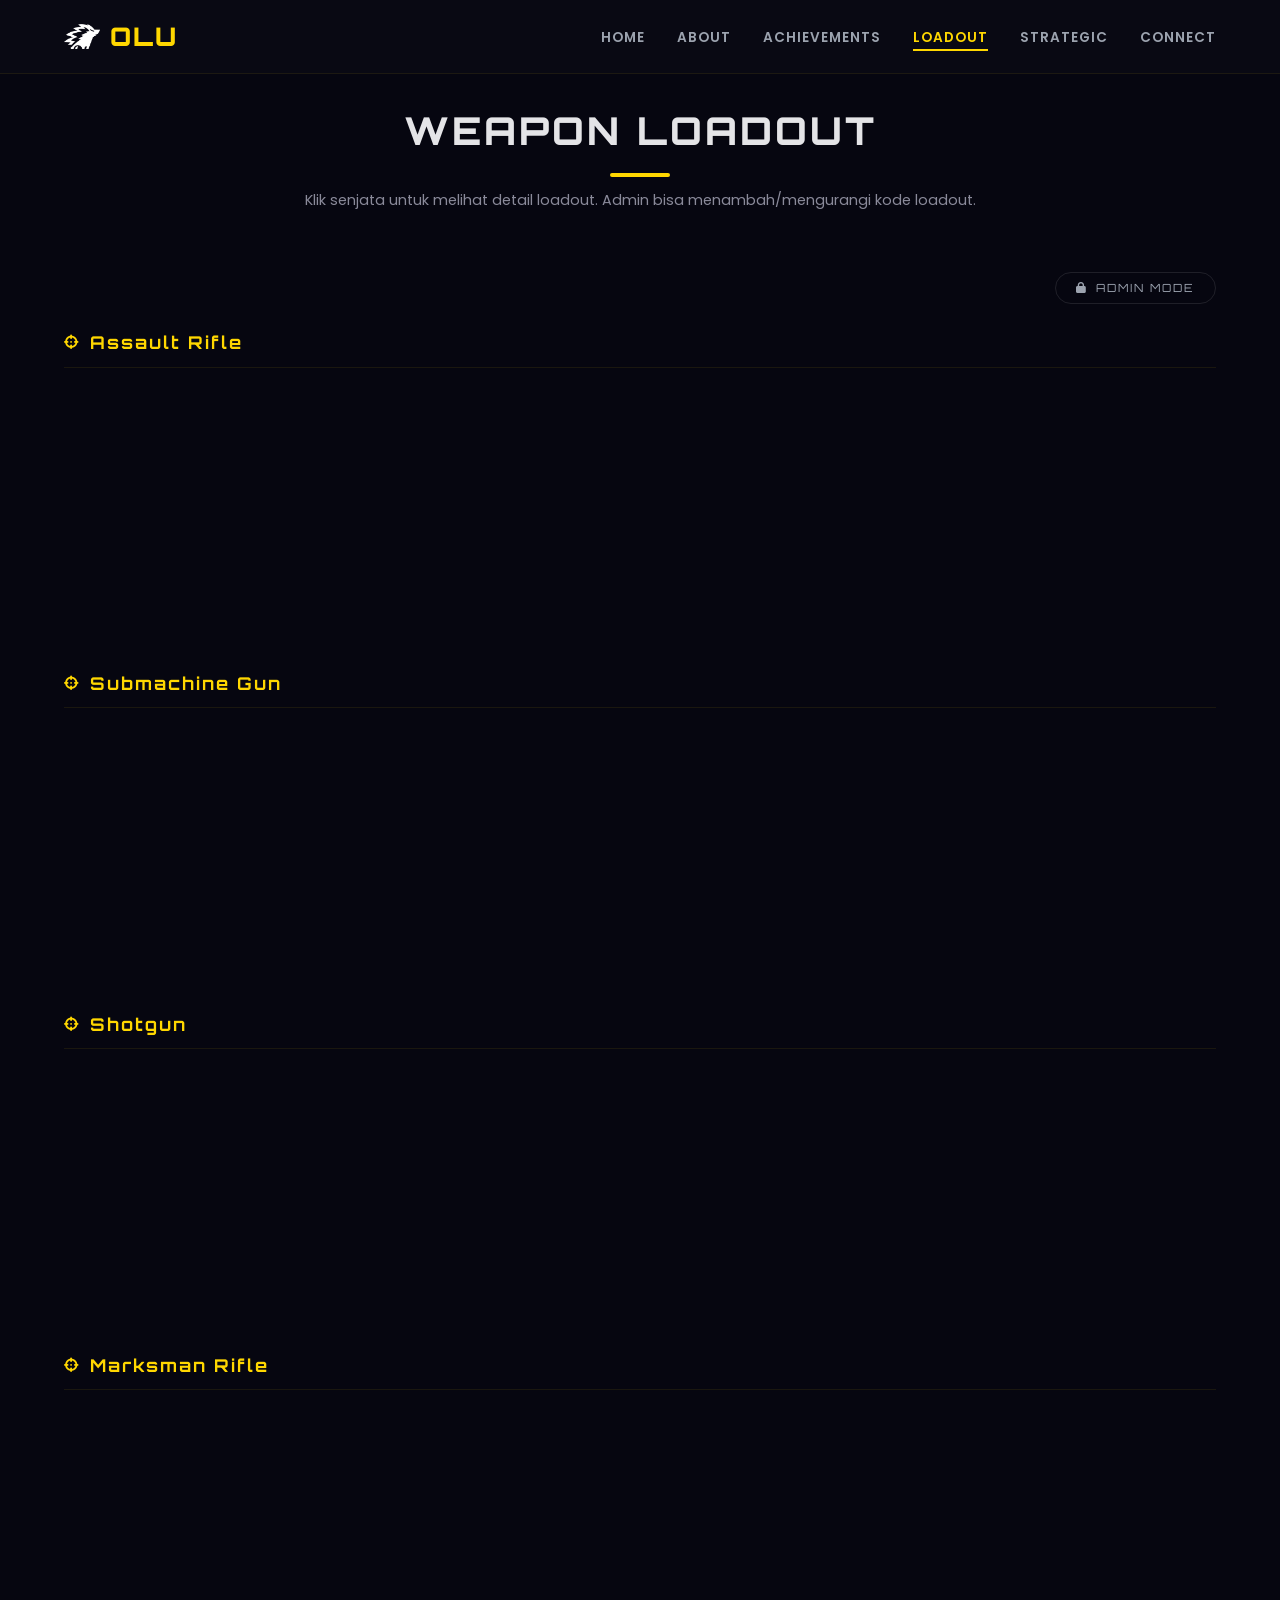
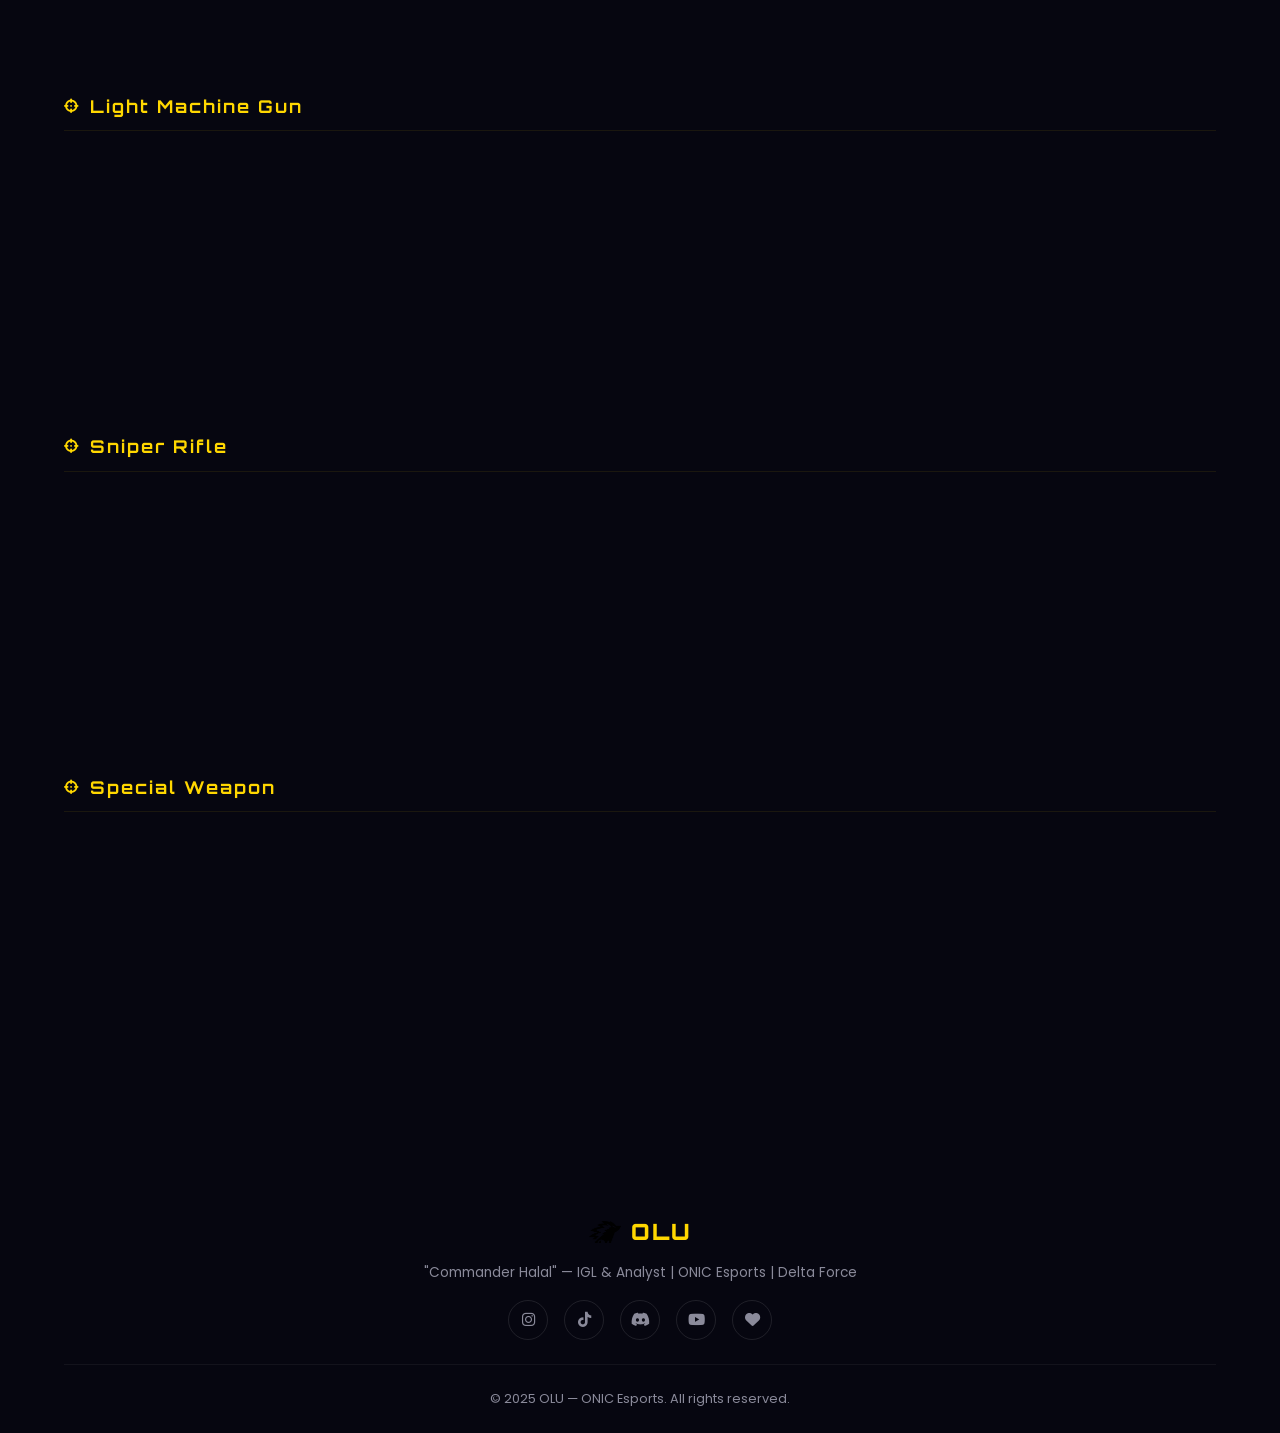
==== commit 5b2443ed: "feat: interactive weapon loadout, hero photo fix, loadout/strategic buttons - Weapon loadout redesig" ====
--- a/loadout.html
+++ b/loadout.html
@@ -38,211 +38,50 @@
     <canvas id="particles"></canvas>
 
     <!-- Loadout Section -->
-    <section class="section-light page-section" id="loadout">
+    <section class="section-dark page-section" id="loadout">
         <div class="container">
-            <div class="section-header">
+            <div class="section-header light">
                 <h2>WEAPON LOADOUT</h2>
                 <div class="section-line"></div>
+                <p class="section-subtitle">Klik senjata untuk melihat detail loadout. Admin bisa menambah/mengurangi kode loadout.</p>
             </div>
 
-            <!-- Assault Rifle -->
-            <div class="loadout-category">
-                <h3 class="category-title"><i class="fas fa-crosshairs"></i> Assault Rifle</h3>
-                <div class="loadout-grid">
-                    <div class="weapon-card">
-                        <div class="weapon-img-placeholder"><i class="fas fa-image"></i><span>Foto Senjata</span></div>
-                        <div class="weapon-info">
-                            <h4>Weapon Name</h4>
-                            <p class="weapon-code">Loadout code: <code>TBA</code></p>
-                        </div>
-                    </div>
-                    <div class="weapon-card">
-                        <div class="weapon-img-placeholder"><i class="fas fa-image"></i><span>Foto Senjata</span></div>
-                        <div class="weapon-info">
-                            <h4>Weapon Name</h4>
-                            <p class="weapon-code">Loadout code: <code>TBA</code></p>
-                        </div>
-                    </div>
-                    <div class="weapon-card">
-                        <div class="weapon-img-placeholder"><i class="fas fa-image"></i><span>Foto Senjata</span></div>
-                        <div class="weapon-info">
-                            <h4>Weapon Name</h4>
-                            <p class="weapon-code">Loadout code: <code>TBA</code></p>
-                        </div>
-                    </div>
+            <!-- Admin Toggle -->
+            <div class="admin-toggle-container">
+                <button class="admin-toggle-btn" id="adminToggle">
+                    <i class="fas fa-lock"></i> ADMIN MODE
+                </button>
+            </div>
+
+            <div id="loadoutContainer">
+                <!-- Weapons will be rendered by JavaScript -->
+            </div>
+        </div>
+    </section>
+
+    <!-- Weapon Detail Modal -->
+    <div class="modal-overlay" id="weaponModal">
+        <div class="modal-content">
+            <button class="modal-close" id="modalClose"><i class="fas fa-times"></i></button>
+            <div class="modal-header">
+                <div class="modal-weapon-img" id="modalImg"></div>
+                <div class="modal-weapon-info">
+                    <span class="modal-category" id="modalCategory"></span>
+                    <h2 id="modalName"></h2>
+                    <p id="modalDesc"></p>
                 </div>
             </div>
-
-            <!-- Submachine Gun -->
-            <div class="loadout-category">
-                <h3 class="category-title"><i class="fas fa-crosshairs"></i> Submachine Gun</h3>
-                <div class="loadout-grid">
-                    <div class="weapon-card">
-                        <div class="weapon-img-placeholder"><i class="fas fa-image"></i><span>Foto Senjata</span></div>
-                        <div class="weapon-info">
-                            <h4>Weapon Name</h4>
-                            <p class="weapon-code">Loadout code: <code>TBA</code></p>
-                        </div>
-                    </div>
-                    <div class="weapon-card">
-                        <div class="weapon-img-placeholder"><i class="fas fa-image"></i><span>Foto Senjata</span></div>
-                        <div class="weapon-info">
-                            <h4>Weapon Name</h4>
-                            <p class="weapon-code">Loadout code: <code>TBA</code></p>
-                        </div>
-                    </div>
-                    <div class="weapon-card">
-                        <div class="weapon-img-placeholder"><i class="fas fa-image"></i><span>Foto Senjata</span></div>
-                        <div class="weapon-info">
-                            <h4>Weapon Name</h4>
-                            <p class="weapon-code">Loadout code: <code>TBA</code></p>
-                        </div>
-                    </div>
+            <div class="modal-body">
+                <h3><i class="fas fa-code"></i> Loadout Codes</h3>
+                <div id="modalLoadouts"></div>
+                <div class="admin-only" id="addLoadoutSection" style="display:none;">
+                    <button class="btn-add-loadout" id="addLoadoutBtn">
+                        <i class="fas fa-plus"></i> Tambah Loadout Code
+                    </button>
                 </div>
             </div>
-
-            <!-- Shotgun -->
-            <div class="loadout-category">
-                <h3 class="category-title"><i class="fas fa-crosshairs"></i> Shotgun</h3>
-                <div class="loadout-grid">
-                    <div class="weapon-card">
-                        <div class="weapon-img-placeholder"><i class="fas fa-image"></i><span>Foto Senjata</span></div>
-                        <div class="weapon-info">
-                            <h4>Weapon Name</h4>
-                            <p class="weapon-code">Loadout code: <code>TBA</code></p>
-                        </div>
-                    </div>
-                    <div class="weapon-card">
-                        <div class="weapon-img-placeholder"><i class="fas fa-image"></i><span>Foto Senjata</span></div>
-                        <div class="weapon-info">
-                            <h4>Weapon Name</h4>
-                            <p class="weapon-code">Loadout code: <code>TBA</code></p>
-                        </div>
-                    </div>
-                    <div class="weapon-card">
-                        <div class="weapon-img-placeholder"><i class="fas fa-image"></i><span>Foto Senjata</span></div>
-                        <div class="weapon-info">
-                            <h4>Weapon Name</h4>
-                            <p class="weapon-code">Loadout code: <code>TBA</code></p>
-                        </div>
-                    </div>
-                </div>
-            </div>
-
-            <!-- Marksman Rifle -->
-            <div class="loadout-category">
-                <h3 class="category-title"><i class="fas fa-crosshairs"></i> Marksman Rifle</h3>
-                <div class="loadout-grid">
-                    <div class="weapon-card">
-                        <div class="weapon-img-placeholder"><i class="fas fa-image"></i><span>Foto Senjata</span></div>
-                        <div class="weapon-info">
-                            <h4>Weapon Name</h4>
-                            <p class="weapon-code">Loadout code: <code>TBA</code></p>
-                        </div>
-                    </div>
-                    <div class="weapon-card">
-                        <div class="weapon-img-placeholder"><i class="fas fa-image"></i><span>Foto Senjata</span></div>
-                        <div class="weapon-info">
-                            <h4>Weapon Name</h4>
-                            <p class="weapon-code">Loadout code: <code>TBA</code></p>
-                        </div>
-                    </div>
-                    <div class="weapon-card">
-                        <div class="weapon-img-placeholder"><i class="fas fa-image"></i><span>Foto Senjata</span></div>
-                        <div class="weapon-info">
-                            <h4>Weapon Name</h4>
-                            <p class="weapon-code">Loadout code: <code>TBA</code></p>
-                        </div>
-                    </div>
-                </div>
-            </div>
-
-            <!-- Light Machine Gun -->
-            <div class="loadout-category">
-                <h3 class="category-title"><i class="fas fa-crosshairs"></i> Light Machine Gun</h3>
-                <div class="loadout-grid">
-                    <div class="weapon-card">
-                        <div class="weapon-img-placeholder"><i class="fas fa-image"></i><span>Foto Senjata</span></div>
-                        <div class="weapon-info">
-                            <h4>Weapon Name</h4>
-                            <p class="weapon-code">Loadout code: <code>TBA</code></p>
-                        </div>
-                    </div>
-                    <div class="weapon-card">
-                        <div class="weapon-img-placeholder"><i class="fas fa-image"></i><span>Foto Senjata</span></div>
-                        <div class="weapon-info">
-                            <h4>Weapon Name</h4>
-                            <p class="weapon-code">Loadout code: <code>TBA</code></p>
-                        </div>
-                    </div>
-                    <div class="weapon-card">
-                        <div class="weapon-img-placeholder"><i class="fas fa-image"></i><span>Foto Senjata</span></div>
-                        <div class="weapon-info">
-                            <h4>Weapon Name</h4>
-                            <p class="weapon-code">Loadout code: <code>TBA</code></p>
-                        </div>
-                    </div>
-                </div>
-            </div>
-
-            <!-- Sniper Rifle -->
-            <div class="loadout-category">
-                <h3 class="category-title"><i class="fas fa-crosshairs"></i> Sniper Rifle</h3>
-                <div class="loadout-grid">
-                    <div class="weapon-card">
-                        <div class="weapon-img-placeholder"><i class="fas fa-image"></i><span>Foto Senjata</span></div>
-                        <div class="weapon-info">
-                            <h4>Weapon Name</h4>
-                            <p class="weapon-code">Loadout code: <code>TBA</code></p>
-                        </div>
-                    </div>
-                    <div class="weapon-card">
-                        <div class="weapon-img-placeholder"><i class="fas fa-image"></i><span>Foto Senjata</span></div>
-                        <div class="weapon-info">
-                            <h4>Weapon Name</h4>
-                            <p class="weapon-code">Loadout code: <code>TBA</code></p>
-                        </div>
-                    </div>
-                    <div class="weapon-card">
-                        <div class="weapon-img-placeholder"><i class="fas fa-image"></i><span>Foto Senjata</span></div>
-                        <div class="weapon-info">
-                            <h4>Weapon Name</h4>
-                            <p class="weapon-code">Loadout code: <code>TBA</code></p>
-                        </div>
-                    </div>
-                </div>
-            </div>
-
-            <!-- Special Weapon -->
-            <div class="loadout-category">
-                <h3 class="category-title"><i class="fas fa-crosshairs"></i> Special Weapon</h3>
-                <div class="loadout-grid">
-                    <div class="weapon-card">
-                        <div class="weapon-img-placeholder"><i class="fas fa-image"></i><span>Foto Senjata</span></div>
-                        <div class="weapon-info">
-                            <h4>Weapon Name</h4>
-                            <p class="weapon-code">Loadout code: <code>TBA</code></p>
-                        </div>
-                    </div>
-                    <div class="weapon-card">
-                        <div class="weapon-img-placeholder"><i class="fas fa-image"></i><span>Foto Senjata</span></div>
-                        <div class="weapon-info">
-                            <h4>Weapon Name</h4>
-                            <p class="weapon-code">Loadout code: <code>TBA</code></p>
-                        </div>
-                    </div>
-                    <div class="weapon-card">
-                        <div class="weapon-img-placeholder"><i class="fas fa-image"></i><span>Foto Senjata</span></div>
-                        <div class="weapon-info">
-                            <h4>Weapon Name</h4>
-                            <p class="weapon-code">Loadout code: <code>TBA</code></p>
-                        </div>
-                    </div>
-                </div>
-            </div>
-
         </div>
-    </section>
+    </div>
 
     <!-- Footer -->
     <footer class="footer">
@@ -268,5 +107,6 @@
     </footer>
 
     <script src="script.js"></script>
+    <script src="loadout.js"></script>
 </body>
 </html>
--- a/style.css
+++ b/style.css
@@ -177,16 +177,16 @@
     background: transparent;
     overflow: hidden;
     display: flex;
-    align-items: center;
+    align-items: flex-end;
     z-index: 1;
 }
 
 .hero-inner {
     max-width: 1200px;
     margin: 0 auto;
-    padding: 100px 24px 60px;
-    display: flex;
-    align-items: center;
+    padding: 100px 24px 0;
+    display: flex;
+    align-items: flex-end;
     justify-content: space-between;
     gap: 40px;
     position: relative;
@@ -197,6 +197,7 @@
 .hero-text {
     flex: 1;
     max-width: 580px;
+    padding-bottom: 80px;
 }
 
 .hero-logos {
@@ -308,6 +309,24 @@
     transform: translateY(-2px);
 }
 
+.hero-buttons-secondary {
+    margin-top: 12px;
+}
+
+.btn-ghost {
+    background: transparent;
+    color: var(--text-muted);
+    border-color: rgba(255,255,255,0.1);
+    font-size: 0.75rem;
+    padding: 10px 24px;
+}
+
+.btn-ghost:hover {
+    color: var(--primary);
+    border-color: var(--primary);
+    transform: translateY(-2px);
+}
+
 .hero-image {
     flex: 1;
     max-width: 500px;
@@ -326,9 +345,10 @@
 .hero-image.no-frame {
     display: flex;
     align-items: flex-end;
-    justify-content: center;
-    max-width: 520px;
+    justify-content: flex-end;
+    max-width: 480px;
     overflow: hidden;
+    align-self: flex-end;
 }
 
 .hero-image.no-frame img {
@@ -336,11 +356,11 @@
     box-shadow: none;
     border: none;
     filter: drop-shadow(0 10px 30px rgba(0,0,0,0.5));
-    width: 110%;
+    width: 120%;
     max-width: none;
-    object-fit: contain;
+    object-fit: cover;
     object-position: top center;
-    max-height: 85vh;
+    display: block;
 }
 
 /* ============================================
@@ -818,6 +838,36 @@
     gap: 20px;
 }
 
+.section-subtitle {
+    color: var(--text-muted-light);
+    font-size: 0.9rem;
+    margin-top: 12px;
+}
+
+.admin-toggle-container {
+    text-align: right;
+    margin-bottom: 24px;
+}
+
+.admin-toggle-btn {
+    background: transparent;
+    border: 1px solid rgba(255,255,255,0.1);
+    color: var(--text-muted);
+    padding: 8px 20px;
+    border-radius: 50px;
+    cursor: pointer;
+    font-family: 'Orbitron', sans-serif;
+    font-size: 0.7rem;
+    letter-spacing: 2px;
+    transition: all 0.3s ease;
+    display: inline-flex;
+    align-items: center;
+    gap: 8px;
+}
+
+.admin-toggle-btn:hover { border-color: var(--primary); color: var(--primary); }
+.admin-toggle-btn.active { background: rgba(255,215,0,0.1); border-color: var(--primary); color: var(--primary); }
+
 .weapon-card {
     background: var(--dark-card);
     border: 1px solid var(--border-subtle);
@@ -826,15 +876,50 @@
     transition: all 0.3s ease;
 }
 
+.weapon-card-clickable {
+    cursor: pointer;
+    display: flex;
+    flex-direction: column;
+    position: relative;
+}
+
 .weapon-card:hover {
     border-color: rgba(255, 215, 0, 0.25);
     transform: translateY(-4px);
     box-shadow: 0 10px 30px rgba(255, 215, 0, 0.06);
 }
 
+.weapon-card-arrow {
+    position: absolute;
+    top: 50%;
+    right: 12px;
+    transform: translateY(-50%);
+    color: var(--text-muted-light);
+    opacity: 0;
+    transition: all 0.3s ease;
+}
+
+.weapon-card:hover .weapon-card-arrow {
+    opacity: 1;
+    color: var(--primary);
+}
+
+.weapon-img-area {
+    width: 100%;
+    height: 160px;
+    overflow: hidden;
+    border-bottom: 1px solid var(--border-subtle);
+}
+
+.weapon-card-img {
+    width: 100%;
+    height: 100%;
+    object-fit: cover;
+}
+
 .weapon-img-placeholder {
     width: 100%;
-    height: 180px;
+    height: 100%;
     background: rgba(255, 255, 255, 0.03);
     display: flex;
     flex-direction: column;
@@ -843,7 +928,6 @@
     gap: 8px;
     color: var(--text-muted-light);
     font-size: 0.8rem;
-    border-bottom: 1px solid var(--border-subtle);
 }
 
 .weapon-img-placeholder i {
@@ -857,40 +941,294 @@
     letter-spacing: 1px;
 }
 
-.weapon-card img.weapon-img {
-    width: 100%;
-    height: 180px;
-    object-fit: cover;
-    border-bottom: 1px solid var(--border-subtle);
-}
-
 .weapon-info {
-    padding: 16px;
+    padding: 14px 16px;
 }
 
 .weapon-info h4 {
     font-family: 'Orbitron', sans-serif;
-    font-size: 0.85rem;
+    font-size: 0.8rem;
     font-weight: 700;
     letter-spacing: 1px;
     color: var(--text-light);
-    margin-bottom: 8px;
-}
-
-.weapon-code {
+    margin-bottom: 4px;
+}
+
+.weapon-loadout-count {
+    font-size: 0.75rem;
+    color: var(--text-muted-light);
+}
+
+.weapon-loadout-count i { color: var(--primary); margin-right: 4px; }
+
+.weapon-card-add {
+    display: flex;
+    flex-direction: column;
+    align-items: center;
+    justify-content: center;
+    gap: 8px;
+    min-height: 220px;
+    cursor: pointer;
+    border-style: dashed;
+    color: var(--text-muted-light);
     font-size: 0.8rem;
-    color: var(--text-muted-light);
-}
-
-.weapon-code code {
-    background: rgba(255, 215, 0, 0.1);
-    color: var(--primary);
-    padding: 2px 8px;
+}
+
+.weapon-card-add i { font-size: 1.5rem; color: var(--primary); opacity: 0.5; }
+.weapon-card-add:hover i { opacity: 1; }
+
+/* Modal */
+.modal-overlay {
+    position: fixed;
+    top: 0;
+    left: 0;
+    width: 100%;
+    height: 100%;
+    background: rgba(0, 0, 0, 0.85);
+    z-index: 1000;
+    display: flex;
+    align-items: center;
+    justify-content: center;
+    opacity: 0;
+    pointer-events: none;
+    transition: opacity 0.3s ease;
+    padding: 20px;
+}
+
+.modal-overlay.active {
+    opacity: 1;
+    pointer-events: all;
+}
+
+.modal-content {
+    background: var(--dark-card);
+    border: 1px solid var(--border-subtle);
+    border-radius: 16px;
+    max-width: 640px;
+    width: 100%;
+    max-height: 85vh;
+    overflow-y: auto;
+    position: relative;
+    transform: translateY(20px);
+    transition: transform 0.3s ease;
+}
+
+.modal-overlay.active .modal-content {
+    transform: translateY(0);
+}
+
+.modal-close {
+    position: absolute;
+    top: 16px;
+    right: 16px;
+    background: rgba(255,255,255,0.05);
+    border: none;
+    color: var(--text-muted);
+    width: 36px;
+    height: 36px;
+    border-radius: 50%;
+    cursor: pointer;
+    font-size: 1rem;
+    z-index: 10;
+    transition: all 0.3s ease;
+}
+
+.modal-close:hover { background: rgba(255,215,0,0.1); color: var(--primary); }
+
+.modal-header {
+    display: flex;
+    gap: 20px;
+    padding: 24px 24px 16px;
+    border-bottom: 1px solid var(--border-subtle);
+    align-items: center;
+}
+
+.modal-weapon-img {
+    width: 120px;
+    height: 120px;
+    border-radius: 12px;
+    overflow: hidden;
+    background: rgba(255,255,255,0.03);
+    flex-shrink: 0;
+}
+
+.modal-weapon-img img {
+    width: 100%;
+    height: 100%;
+    object-fit: cover;
+}
+
+.modal-img-placeholder {
+    width: 100%;
+    height: 100%;
+    display: flex;
+    align-items: center;
+    justify-content: center;
+    color: var(--text-muted-light);
+    font-size: 2rem;
+    opacity: 0.3;
+}
+
+.modal-category {
+    font-family: 'Orbitron', sans-serif;
+    font-size: 0.65rem;
+    letter-spacing: 2px;
+    color: var(--primary);
+    text-transform: uppercase;
+    display: block;
+    margin-bottom: 6px;
+}
+
+.modal-weapon-info h2 {
+    font-family: 'Orbitron', sans-serif;
+    font-size: 1.3rem;
+    color: var(--text-light);
+    margin-bottom: 6px;
+}
+
+.modal-weapon-info p {
+    font-size: 0.85rem;
+    color: var(--text-muted-light);
+    line-height: 1.5;
+}
+
+.modal-body {
+    padding: 20px 24px 24px;
+}
+
+.modal-body h3 {
+    font-family: 'Orbitron', sans-serif;
+    font-size: 0.85rem;
+    letter-spacing: 1px;
+    color: var(--text-light);
+    margin-bottom: 16px;
+    display: flex;
+    align-items: center;
+    gap: 8px;
+}
+
+.modal-body h3 i { color: var(--primary); }
+
+.no-loadouts {
+    text-align: center;
+    padding: 32px 16px;
+    color: var(--text-muted-light);
+}
+
+.no-loadouts i { font-size: 2rem; margin-bottom: 12px; opacity: 0.3; display: block; }
+.no-loadouts .hint { font-size: 0.8rem; color: var(--primary); margin-top: 8px; opacity: 0.7; }
+
+.loadout-item {
+    background: rgba(255,255,255,0.02);
+    border: 1px solid rgba(255,255,255,0.05);
+    border-radius: 10px;
+    padding: 16px;
+    margin-bottom: 12px;
+}
+
+.loadout-item-header {
+    display: flex;
+    align-items: center;
+    gap: 10px;
+    margin-bottom: 10px;
+}
+
+.loadout-number {
+    font-family: 'Orbitron', sans-serif;
+    font-size: 0.7rem;
+    color: var(--primary);
+    font-weight: 700;
+}
+
+.loadout-label {
+    font-size: 0.85rem;
+    color: var(--text-light);
+    font-weight: 600;
+    flex: 1;
+}
+
+.loadout-remove-btn {
+    background: transparent;
+    border: none;
+    color: var(--text-muted-light);
+    cursor: pointer;
+    font-size: 0.8rem;
+    padding: 4px 8px;
     border-radius: 4px;
+    transition: all 0.3s ease;
+}
+
+.loadout-remove-btn:hover { color: #ff4444; background: rgba(255,68,68,0.1); }
+
+.loadout-code-block {
+    background: rgba(0,0,0,0.3);
+    border: 1px solid rgba(255,215,0,0.08);
+    border-radius: 8px;
+    padding: 12px 16px;
+    display: flex;
+    align-items: center;
+    justify-content: space-between;
+    gap: 12px;
+}
+
+.loadout-code-block code {
+    color: var(--primary);
     font-family: 'Courier New', monospace;
-    font-size: 0.75rem;
-    letter-spacing: 0.5px;
-}
+    font-size: 0.8rem;
+    word-break: break-all;
+    flex: 1;
+}
+
+.copy-btn {
+    background: rgba(255,215,0,0.1);
+    border: none;
+    color: var(--primary);
+    width: 32px;
+    height: 32px;
+    border-radius: 6px;
+    cursor: pointer;
+    font-size: 0.8rem;
+    flex-shrink: 0;
+    transition: all 0.3s ease;
+}
+
+.copy-btn:hover { background: rgba(255,215,0,0.2); }
+.copy-btn.copied { background: rgba(0,200,100,0.15); color: #00c864; }
+
+.loadout-detail {
+    margin-top: 10px;
+    padding: 10px 14px;
+    background: rgba(255,215,0,0.03);
+    border-left: 3px solid var(--primary);
+    border-radius: 0 6px 6px 0;
+}
+
+.loadout-detail p {
+    font-size: 0.82rem;
+    color: var(--text-muted-light);
+    line-height: 1.6;
+}
+
+.btn-add-loadout {
+    background: transparent;
+    border: 2px dashed rgba(255,215,0,0.2);
+    color: var(--primary);
+    padding: 12px 24px;
+    border-radius: 10px;
+    cursor: pointer;
+    font-family: 'Poppins', sans-serif;
+    font-size: 0.85rem;
+    font-weight: 600;
+    width: 100%;
+    display: flex;
+    align-items: center;
+    justify-content: center;
+    gap: 8px;
+    margin-top: 12px;
+    transition: all 0.3s ease;
+}
+
+.btn-add-loadout:hover { background: rgba(255,215,0,0.05); border-color: var(--primary); }
 
 /* ============================================
    Coming Soon Page
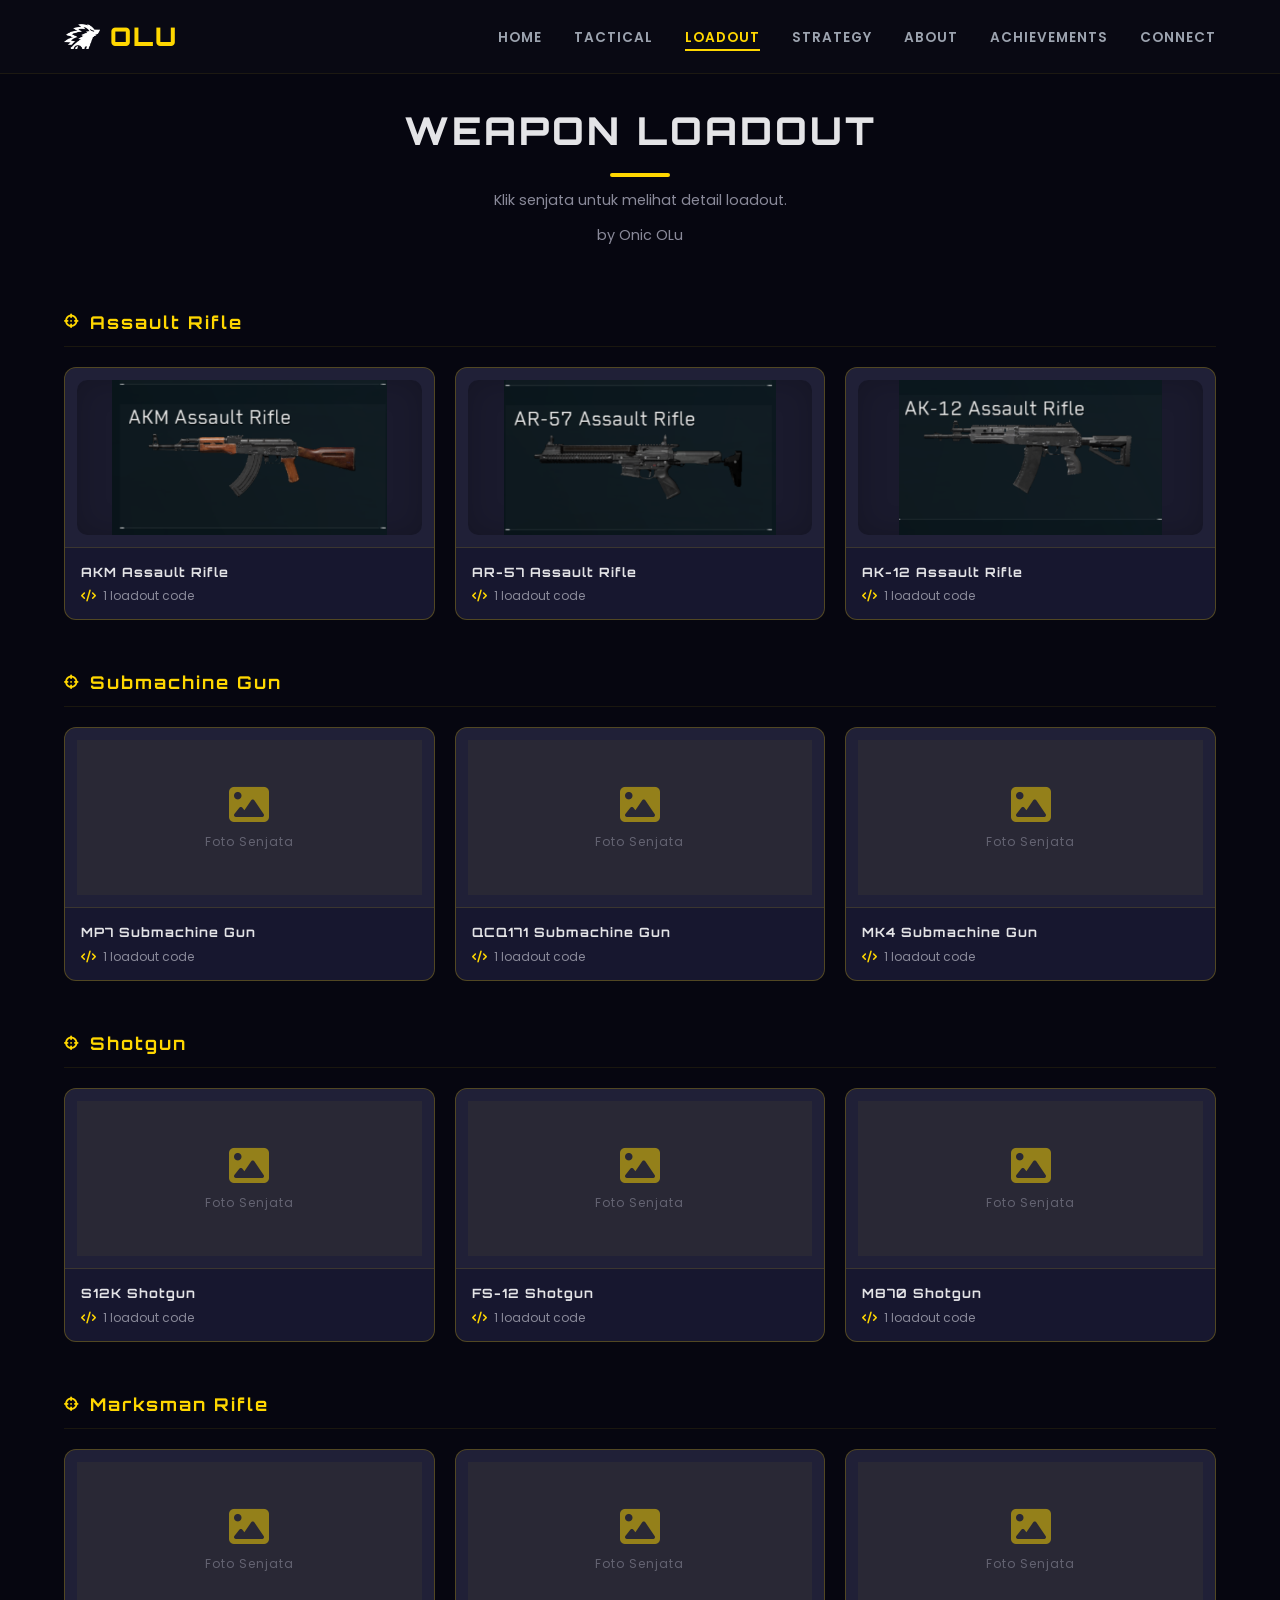
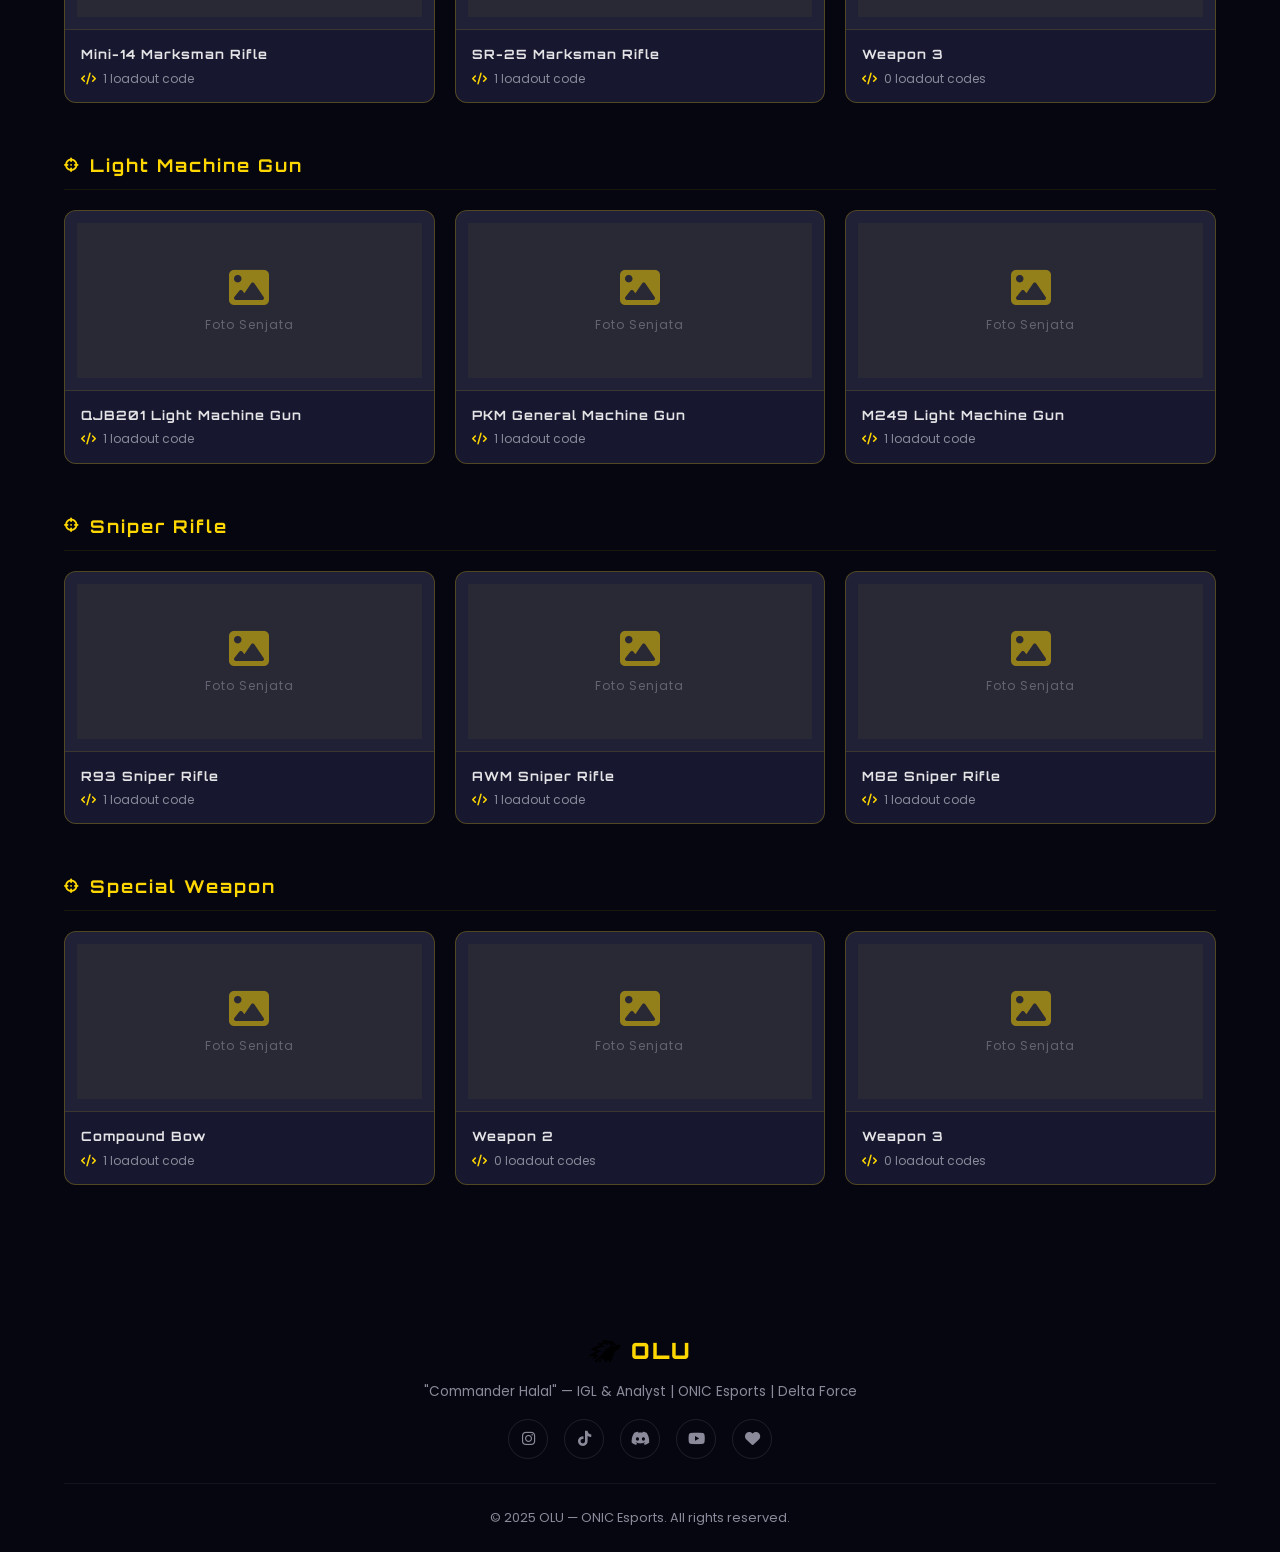
==== commit 70ef382a: "Initial commit - Upload project" ====
--- a/loadout.html
+++ b/loadout.html
@@ -22,10 +22,11 @@
             </a>
             <ul class="nav-links" id="navLinks">
                 <li><a href="index.html">HOME</a></li>
+                <li><a href="index.html#tactical">TACTICAL</a></li>
+                <li><a href="loadout.html" class="active">LOADOUT</a></li>
+                <li><a href="strategic.html">STRATEGY</a></li>
                 <li><a href="index.html#about">ABOUT</a></li>
                 <li><a href="index.html#achievements">ACHIEVEMENTS</a></li>
-                <li><a href="loadout.html" class="active">LOADOUT</a></li>
-                <li><a href="strategic.html">STRATEGIC</a></li>
                 <li><a href="index.html#socials">CONNECT</a></li>
             </ul>
             <button class="nav-toggle" id="navToggle" aria-label="Toggle menu">
@@ -43,14 +44,8 @@
             <div class="section-header light">
                 <h2>WEAPON LOADOUT</h2>
                 <div class="section-line"></div>
-                <p class="section-subtitle">Klik senjata untuk melihat detail loadout. Admin bisa menambah/mengurangi kode loadout.</p>
-            </div>
-
-            <!-- Admin Toggle -->
-            <div class="admin-toggle-container">
-                <button class="admin-toggle-btn" id="adminToggle">
-                    <i class="fas fa-lock"></i> ADMIN MODE
-                </button>
+                <p class="section-subtitle">Klik senjata untuk melihat detail loadout.</p>
+                <p class="section-subtitle">by Onic OLu</p>
             </div>
 
             <div id="loadoutContainer">
@@ -95,7 +90,7 @@
                 <div class="footer-socials">
                     <a href="https://www.instagram.com/itzzzolu?utm_source=ig_web_button_share_sheet&igsh=ZDNlZDc0MzIxNw==" target="_blank" aria-label="Instagram"><i class="fab fa-instagram"></i></a>
                     <a href="https://www.tiktok.com/@itzzzolu?is_from_webapp=1&sender_device=pc" target="_blank" aria-label="TikTok"><i class="fab fa-tiktok"></i></a>
-                    <a href="https://discord.com/invite/6esqP75z" target="_blank" aria-label="Discord"><i class="fab fa-discord"></i></a>
+                    <a href="https://discord.com/invite/KTsxcJ9U8P" target="_blank" aria-label="Discord"><i class="fab fa-discord"></i></a>
                     <a href="https://www.youtube.com/@itzzzOLu" target="_blank" aria-label="YouTube"><i class="fab fa-youtube"></i></a>
                     <a href="https://saweria.co/ItzzzOLU" target="_blank" aria-label="Saweria"><i class="fas fa-heart"></i></a>
                 </div>
--- a/style.css
+++ b/style.css
@@ -177,7 +177,7 @@
     background: transparent;
     overflow: hidden;
     display: flex;
-    align-items: flex-end;
+    align-items: stretch;
     z-index: 1;
 }
 
@@ -186,7 +186,7 @@
     margin: 0 auto;
     padding: 100px 24px 0;
     display: flex;
-    align-items: flex-end;
+    align-items: center;
     justify-content: space-between;
     gap: 40px;
     position: relative;
@@ -197,7 +197,6 @@
 .hero-text {
     flex: 1;
     max-width: 580px;
-    padding-bottom: 80px;
 }
 
 .hero-logos {
@@ -218,7 +217,7 @@
 }
 
 .hero-logo-small.df {
-    filter: hue-rotate(90deg) brightness(1.3) drop-shadow(0 0 8px rgba(0, 255, 100, 0.3));
+    filter: saturate(1.25) brightness(1.05) drop-shadow(0 0 10px rgba(19, 236, 151, 0.35));
 }
 
 .hero-logo-x {
@@ -309,24 +308,6 @@
     transform: translateY(-2px);
 }
 
-.hero-buttons-secondary {
-    margin-top: 12px;
-}
-
-.btn-ghost {
-    background: transparent;
-    color: var(--text-muted);
-    border-color: rgba(255,255,255,0.1);
-    font-size: 0.75rem;
-    padding: 10px 24px;
-}
-
-.btn-ghost:hover {
-    color: var(--primary);
-    border-color: var(--primary);
-    transform: translateY(-2px);
-}
-
 .hero-image {
     flex: 1;
     max-width: 500px;
@@ -345,9 +326,9 @@
 .hero-image.no-frame {
     display: flex;
     align-items: flex-end;
-    justify-content: flex-end;
-    max-width: 480px;
-    overflow: hidden;
+    justify-content: center;
+    max-width: 520px;
+    overflow: visible;
     align-self: flex-end;
 }
 
@@ -356,10 +337,9 @@
     box-shadow: none;
     border: none;
     filter: drop-shadow(0 10px 30px rgba(0,0,0,0.5));
-    width: 120%;
+    width: 130%;
     max-width: none;
-    object-fit: cover;
-    object-position: top center;
+    object-fit: contain;
     display: block;
 }
 
@@ -389,6 +369,120 @@
     background: var(--primary);
     margin: 0 auto;
     border-radius: 2px;
+}
+
+/* ============================================
+   Tactical Hub Section
+   ============================================ */
+.tactical-section {
+    padding-top: 90px;
+}
+
+.tactical-grid {
+    display: grid;
+    grid-template-columns: repeat(2, minmax(0, 1fr));
+    gap: 24px;
+}
+
+.tactical-card {
+    min-height: 300px;
+    display: flex;
+    flex-direction: column;
+    align-items: flex-start;
+    justify-content: space-between;
+    padding: 32px;
+    border-radius: 8px;
+    background:
+        linear-gradient(135deg, rgba(255, 215, 0, 0.12), rgba(19, 236, 151, 0.06)),
+        var(--dark-card);
+    border: 1px solid rgba(255, 255, 255, 0.08);
+    color: var(--text-light);
+    position: relative;
+    overflow: hidden;
+    transition: transform 0.3s ease, border-color 0.3s ease, box-shadow 0.3s ease;
+}
+
+.tactical-card::before {
+    content: '';
+    position: absolute;
+    inset: 0;
+    background:
+        linear-gradient(90deg, rgba(255, 215, 0, 0.16), transparent 34%),
+        linear-gradient(180deg, transparent 0%, rgba(0, 0, 0, 0.28) 100%);
+    opacity: 0;
+    transition: opacity 0.3s ease;
+}
+
+.tactical-card > * {
+    position: relative;
+    z-index: 1;
+}
+
+.tactical-card:hover {
+    transform: translateY(-8px);
+    border-color: rgba(255, 215, 0, 0.35);
+    box-shadow: 0 18px 45px rgba(0, 0, 0, 0.28);
+}
+
+.tactical-card:hover::before {
+    opacity: 1;
+}
+
+.tactical-kicker {
+    font-family: 'Orbitron', sans-serif;
+    font-size: 0.72rem;
+    font-weight: 800;
+    letter-spacing: 2px;
+    color: var(--primary);
+}
+
+.tactical-icon {
+    width: 64px;
+    height: 64px;
+    display: flex;
+    align-items: center;
+    justify-content: center;
+    margin: 32px 0 22px;
+    border-radius: 8px;
+    background: rgba(255, 215, 0, 0.1);
+    border: 1px solid rgba(255, 215, 0, 0.24);
+    color: var(--primary);
+    font-size: 1.55rem;
+}
+
+.tactical-card h3 {
+    font-family: 'Orbitron', sans-serif;
+    font-size: clamp(1.35rem, 2vw, 1.8rem);
+    font-weight: 900;
+    letter-spacing: 2px;
+    margin-bottom: 12px;
+}
+
+.tactical-card p {
+    color: var(--text-muted);
+    font-size: 0.95rem;
+    line-height: 1.75;
+    max-width: 460px;
+    margin-bottom: 26px;
+}
+
+.tactical-link {
+    display: inline-flex;
+    align-items: center;
+    gap: 10px;
+    color: var(--text-light);
+    font-size: 0.82rem;
+    font-weight: 800;
+    letter-spacing: 1.5px;
+}
+
+.tactical-link i {
+    color: var(--primary);
+    transition: transform 0.3s ease;
+}
+
+.tactical-card:hover .tactical-link i {
+    transform: translateX(4px);
 }
 
 /* ============================================
@@ -844,33 +938,9 @@
     margin-top: 12px;
 }
 
-.admin-toggle-container {
-    text-align: right;
-    margin-bottom: 24px;
-}
-
-.admin-toggle-btn {
-    background: transparent;
-    border: 1px solid rgba(255,255,255,0.1);
-    color: var(--text-muted);
-    padding: 8px 20px;
-    border-radius: 50px;
-    cursor: pointer;
-    font-family: 'Orbitron', sans-serif;
-    font-size: 0.7rem;
-    letter-spacing: 2px;
-    transition: all 0.3s ease;
-    display: inline-flex;
-    align-items: center;
-    gap: 8px;
-}
-
-.admin-toggle-btn:hover { border-color: var(--primary); color: var(--primary); }
-.admin-toggle-btn.active { background: rgba(255,215,0,0.1); border-color: var(--primary); color: var(--primary); }
-
 .weapon-card {
-    background: var(--dark-card);
-    border: 1px solid var(--border-subtle);
+    background: rgba(25, 25, 50, 0.95);
+    border: 1px solid rgba(255, 215, 0, 0.25);
     border-radius: 12px;
     overflow: hidden;
     transition: all 0.3s ease;
@@ -884,9 +954,10 @@
 }
 
 .weapon-card:hover {
-    border-color: rgba(255, 215, 0, 0.25);
+    border-color: rgba(255, 215, 0, 0.4);
     transform: translateY(-4px);
-    box-shadow: 0 10px 30px rgba(255, 215, 0, 0.06);
+    box-shadow: 0 10px 30px rgba(255, 215, 0, 0.1);
+    background: rgba(25, 25, 50, 0.95);
 }
 
 .weapon-card-arrow {
@@ -906,21 +977,35 @@
 
 .weapon-img-area {
     width: 100%;
-    height: 160px;
+    height: 180px;
     overflow: hidden;
-    border-bottom: 1px solid var(--border-subtle);
+    border-bottom: 1px solid rgba(255, 215, 0, 0.12);
+    background: rgba(255, 255, 255, 0.04);
+    display: flex;
+    align-items: center;
+    justify-content: center;
+    padding: 12px;
 }
 
 .weapon-card-img {
     width: 100%;
     height: 100%;
-    object-fit: cover;
+    object-fit: contain;
+    display: block;
+    border-radius: 10px;
+    background: rgba(0, 0, 0, 0.18);
+    box-shadow: inset 0 0 30px rgba(0, 0, 0, 0.2);
+    transition: transform 0.25s ease;
+}
+
+.weapon-card:hover .weapon-card-img {
+    transform: scale(1.02);
 }
 
 .weapon-img-placeholder {
     width: 100%;
     height: 100%;
-    background: rgba(255, 255, 255, 0.03);
+    background: rgba(255, 215, 0, 0.04);
     display: flex;
     flex-direction: column;
     align-items: center;
@@ -931,12 +1016,13 @@
 }
 
 .weapon-img-placeholder i {
-    font-size: 2rem;
-    opacity: 0.3;
+    font-size: 2.5rem;
+    opacity: 0.5;
+    color: var(--primary);
 }
 
 .weapon-img-placeholder span {
-    opacity: 0.4;
+    opacity: 0.6;
     font-size: 0.75rem;
     letter-spacing: 1px;
 }
@@ -1407,6 +1493,7 @@
 .social-card,
 .about-photo-card,
 .about-right,
+.tactical-card,
 .weapon-card {
     opacity: 0;
     transform: translateY(30px);
@@ -1418,6 +1505,7 @@
 .social-card.visible,
 .about-photo-card.visible,
 .about-right.visible,
+.tactical-card.visible,
 .weapon-card.visible {
     opacity: 1;
     transform: translateY(0);
@@ -1462,6 +1550,10 @@
 
     .achievements-grid {
         grid-template-columns: repeat(2, 1fr);
+    }
+
+    .tactical-grid {
+        grid-template-columns: 1fr;
     }
 
     .socials-grid {
@@ -1501,6 +1593,11 @@
         padding-top: 110px;
     }
 
+    .tactical-card {
+        min-height: 260px;
+        padding: 26px;
+    }
+
     .hero-text h1 {
         font-size: 2.4rem;
     }
@@ -1537,6 +1634,16 @@
         align-items: center;
     }
 
+    .tactical-card {
+        padding: 22px;
+    }
+
+    .tactical-icon {
+        width: 56px;
+        height: 56px;
+        margin: 26px 0 18px;
+    }
+
     .about-buttons {
         flex-direction: column;
         align-items: flex-start;
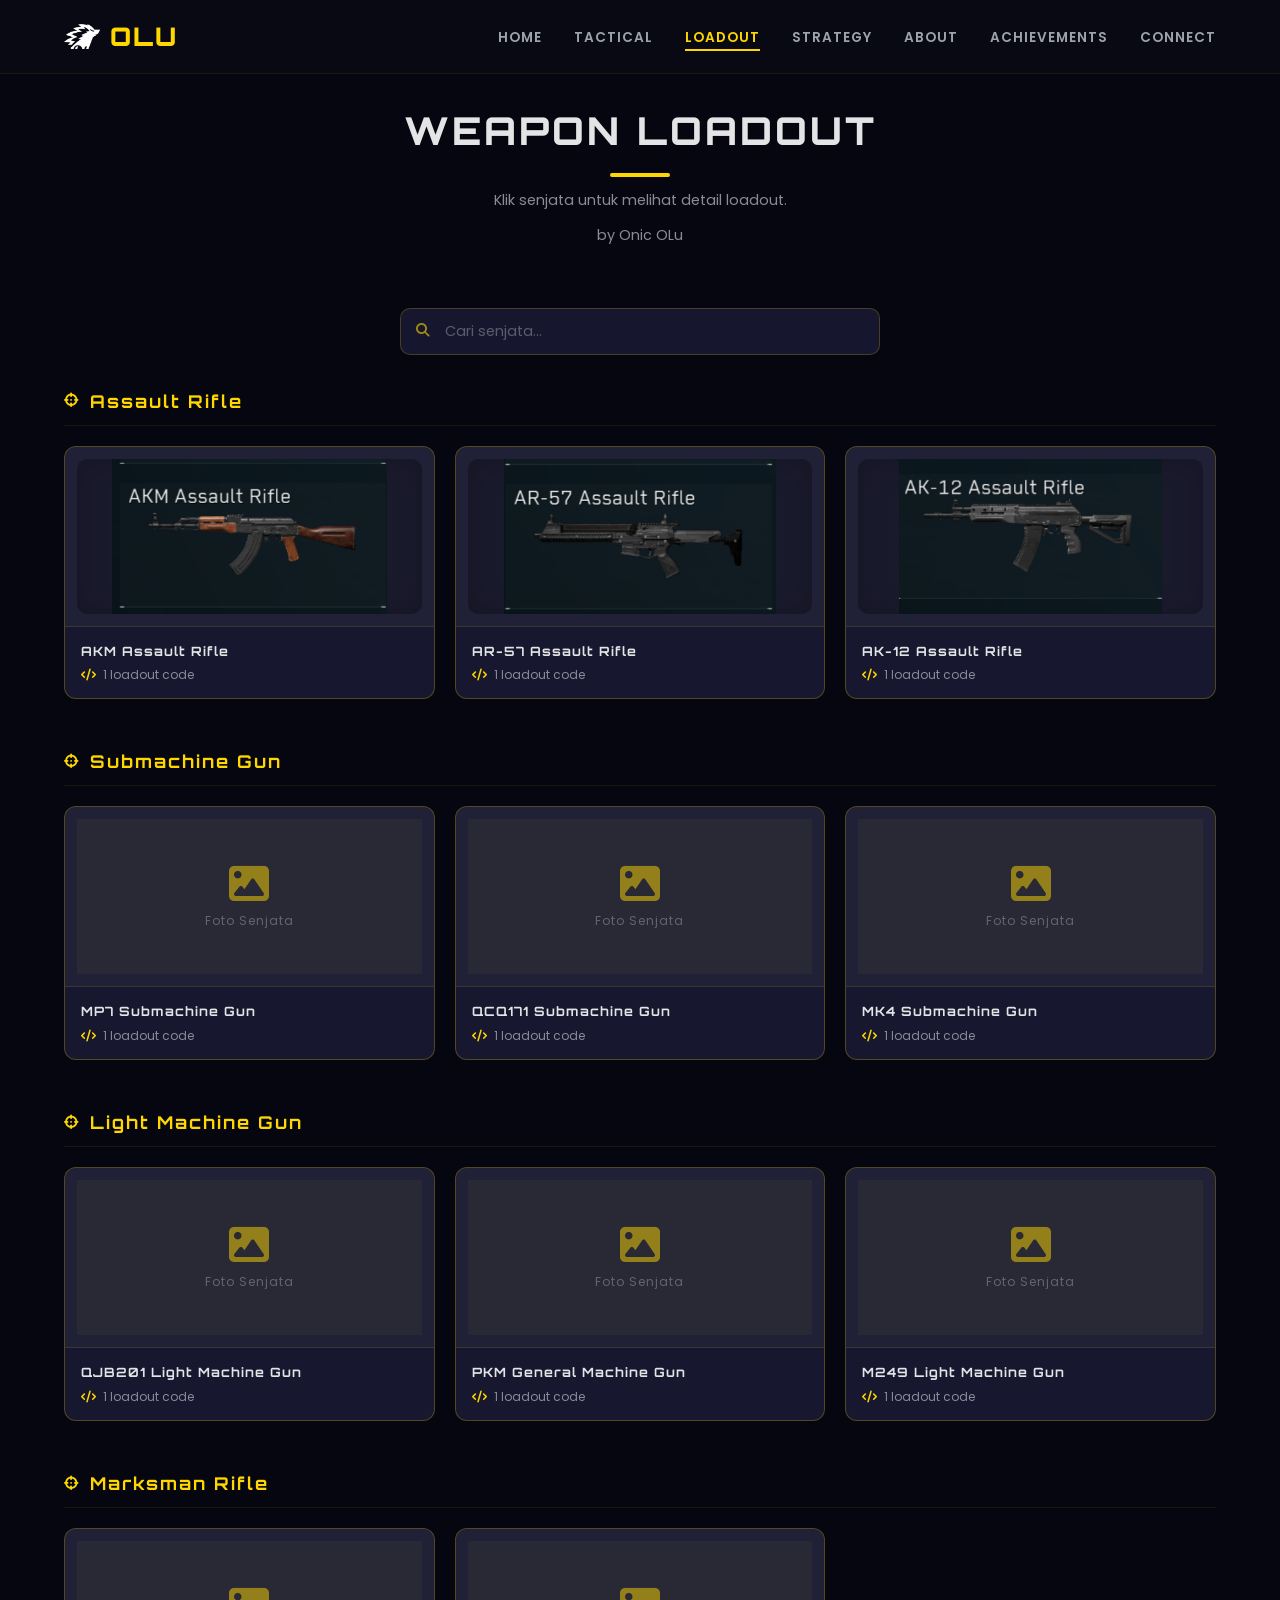
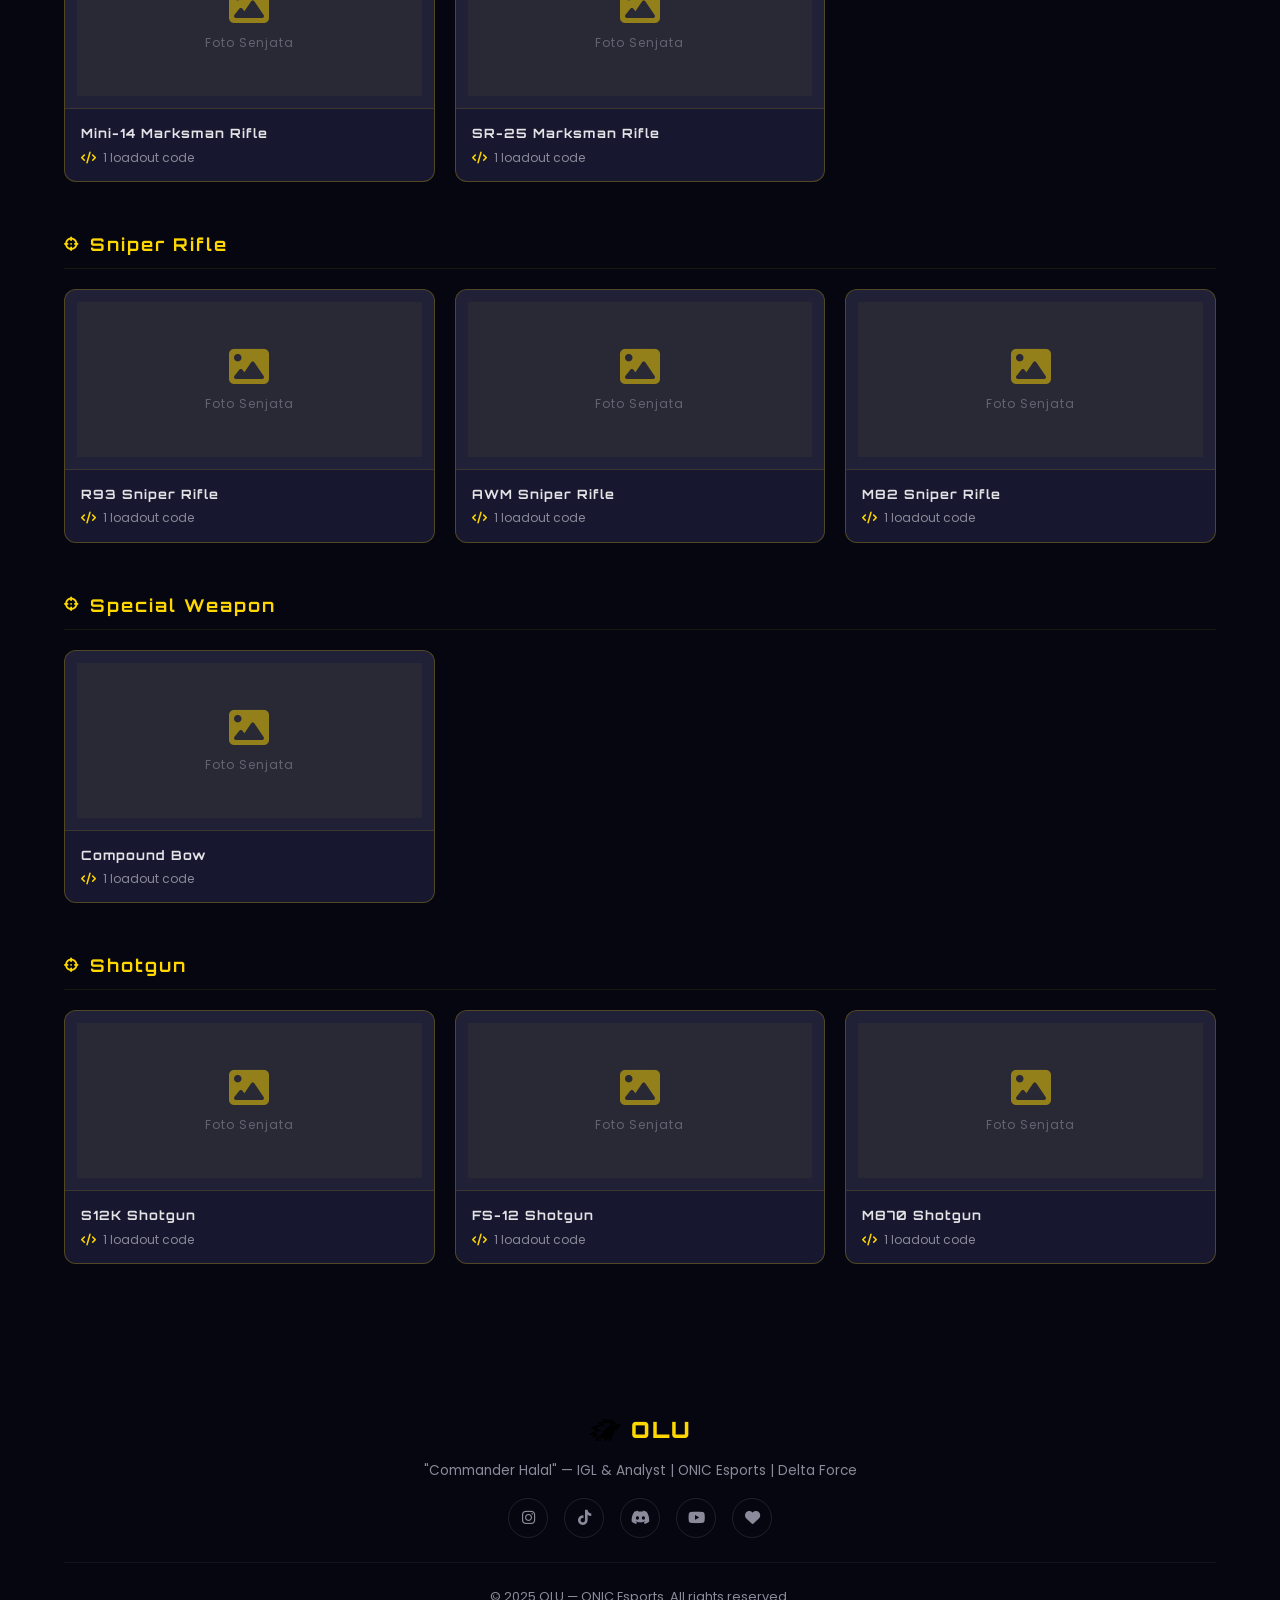
==== commit 479101fd: "feat: add weapon search bar with live filtering Co-Authored-By: Devin AI <158243242+devin-ai-integra" ====
--- a/loadout.html
+++ b/loadout.html
@@ -46,6 +46,12 @@
                 <div class="section-line"></div>
                 <p class="section-subtitle">Klik senjata untuk melihat detail loadout.</p>
                 <p class="section-subtitle">by Onic OLu</p>
+            </div>
+
+            <div class="search-bar">
+                <i class="fas fa-search search-icon"></i>
+                <input type="text" id="weaponSearch" placeholder="Cari senjata..." autocomplete="off">
+                <button class="search-clear" id="searchClear" style="display:none;"><i class="fas fa-times"></i></button>
             </div>
 
             <div id="loadoutContainer">
--- a/style.css
+++ b/style.css
@@ -938,6 +938,78 @@
     margin-top: 12px;
 }
 
+.search-bar {
+    position: relative;
+    max-width: 480px;
+    margin: 24px auto 32px;
+}
+
+.search-bar input {
+    width: 100%;
+    padding: 12px 44px 12px 44px;
+    background: rgba(25, 25, 50, 0.9);
+    border: 1px solid rgba(255, 215, 0, 0.2);
+    border-radius: 10px;
+    color: var(--text-light);
+    font-family: 'Poppins', sans-serif;
+    font-size: 0.9rem;
+    outline: none;
+    transition: border-color 0.3s ease, box-shadow 0.3s ease;
+}
+
+.search-bar input::placeholder {
+    color: var(--text-muted-light);
+    opacity: 0.6;
+}
+
+.search-bar input:focus {
+    border-color: rgba(255, 215, 0, 0.5);
+    box-shadow: 0 0 16px rgba(255, 215, 0, 0.08);
+}
+
+.search-icon {
+    position: absolute;
+    left: 16px;
+    top: 50%;
+    transform: translateY(-50%);
+    color: var(--primary);
+    font-size: 0.85rem;
+    opacity: 0.6;
+}
+
+.search-clear {
+    position: absolute;
+    right: 8px;
+    top: 50%;
+    transform: translateY(-50%);
+    background: none;
+    border: none;
+    color: var(--text-muted-light);
+    cursor: pointer;
+    padding: 6px 8px;
+    font-size: 0.8rem;
+    transition: color 0.2s ease;
+}
+
+.search-clear:hover {
+    color: var(--primary);
+}
+
+.no-results {
+    text-align: center;
+    padding: 48px 20px;
+    color: var(--text-muted-light);
+    font-size: 0.95rem;
+}
+
+.no-results i {
+    display: block;
+    font-size: 2.5rem;
+    opacity: 0.3;
+    margin-bottom: 16px;
+    color: var(--primary);
+}
+
 .weapon-card {
     background: rgba(25, 25, 50, 0.95);
     border: 1px solid rgba(255, 215, 0, 0.25);
@@ -1130,18 +1202,21 @@
 }
 
 .modal-weapon-img {
-    width: 120px;
+    width: 160px;
     height: 120px;
     border-radius: 12px;
     overflow: hidden;
     background: rgba(255,255,255,0.03);
     flex-shrink: 0;
+    display: flex;
+    align-items: center;
+    justify-content: center;
 }
 
 .modal-weapon-img img {
     width: 100%;
     height: 100%;
-    object-fit: cover;
+    object-fit: contain;
 }
 
 .modal-img-placeholder {
@@ -1615,7 +1690,59 @@
     }
 
     .loadout-grid {
-        grid-template-columns: 1fr;
+        grid-template-columns: repeat(2, 1fr);
+        gap: 12px;
+    }
+
+    .weapon-img-area {
+        height: 110px;
+        padding: 8px;
+    }
+
+    .weapon-info {
+        padding: 10px 10px;
+    }
+
+    .weapon-info h4 {
+        font-size: 0.65rem;
+        letter-spacing: 0.5px;
+    }
+
+    .weapon-loadout-count {
+        font-size: 0.65rem;
+    }
+
+    .weapon-img-placeholder i {
+        font-size: 1.8rem;
+    }
+
+    .weapon-card {
+        border-radius: 8px;
+    }
+
+    .category-title {
+        font-size: 0.85rem;
+    }
+
+    .loadout-category {
+        margin-bottom: 28px;
+    }
+
+    .modal-content {
+        width: 95%;
+        max-height: 85vh;
+    }
+
+    .modal-header {
+        padding: 16px 16px 12px;
+        flex-direction: column;
+        align-items: flex-start;
+        gap: 12px;
+    }
+
+    .modal-weapon-img {
+        width: 100%;
+        height: 140px;
     }
 
     .about-left {
@@ -1648,4 +1775,17 @@
         flex-direction: column;
         align-items: flex-start;
     }
-}
+
+    .weapon-img-area {
+        height: 90px;
+        padding: 6px;
+    }
+
+    .weapon-info {
+        padding: 8px;
+    }
+
+    .weapon-info h4 {
+        font-size: 0.6rem;
+    }
+}
